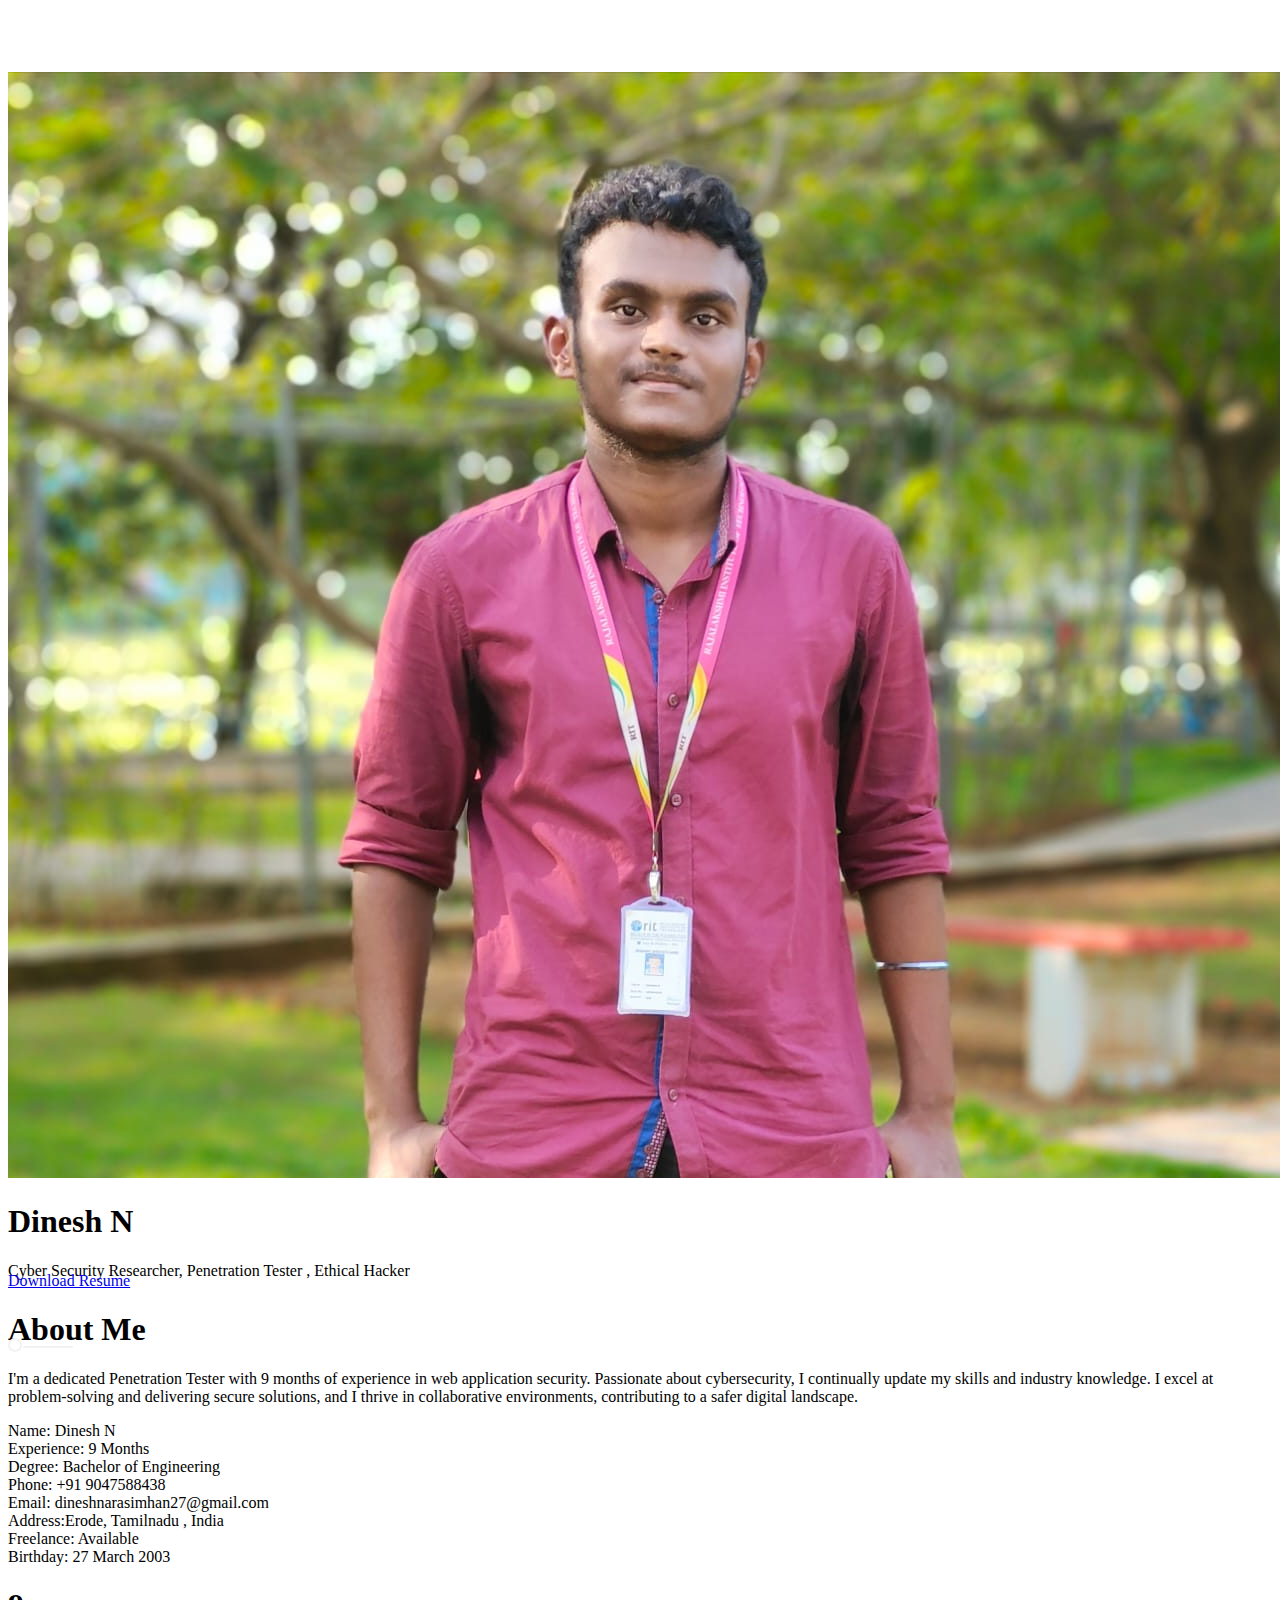
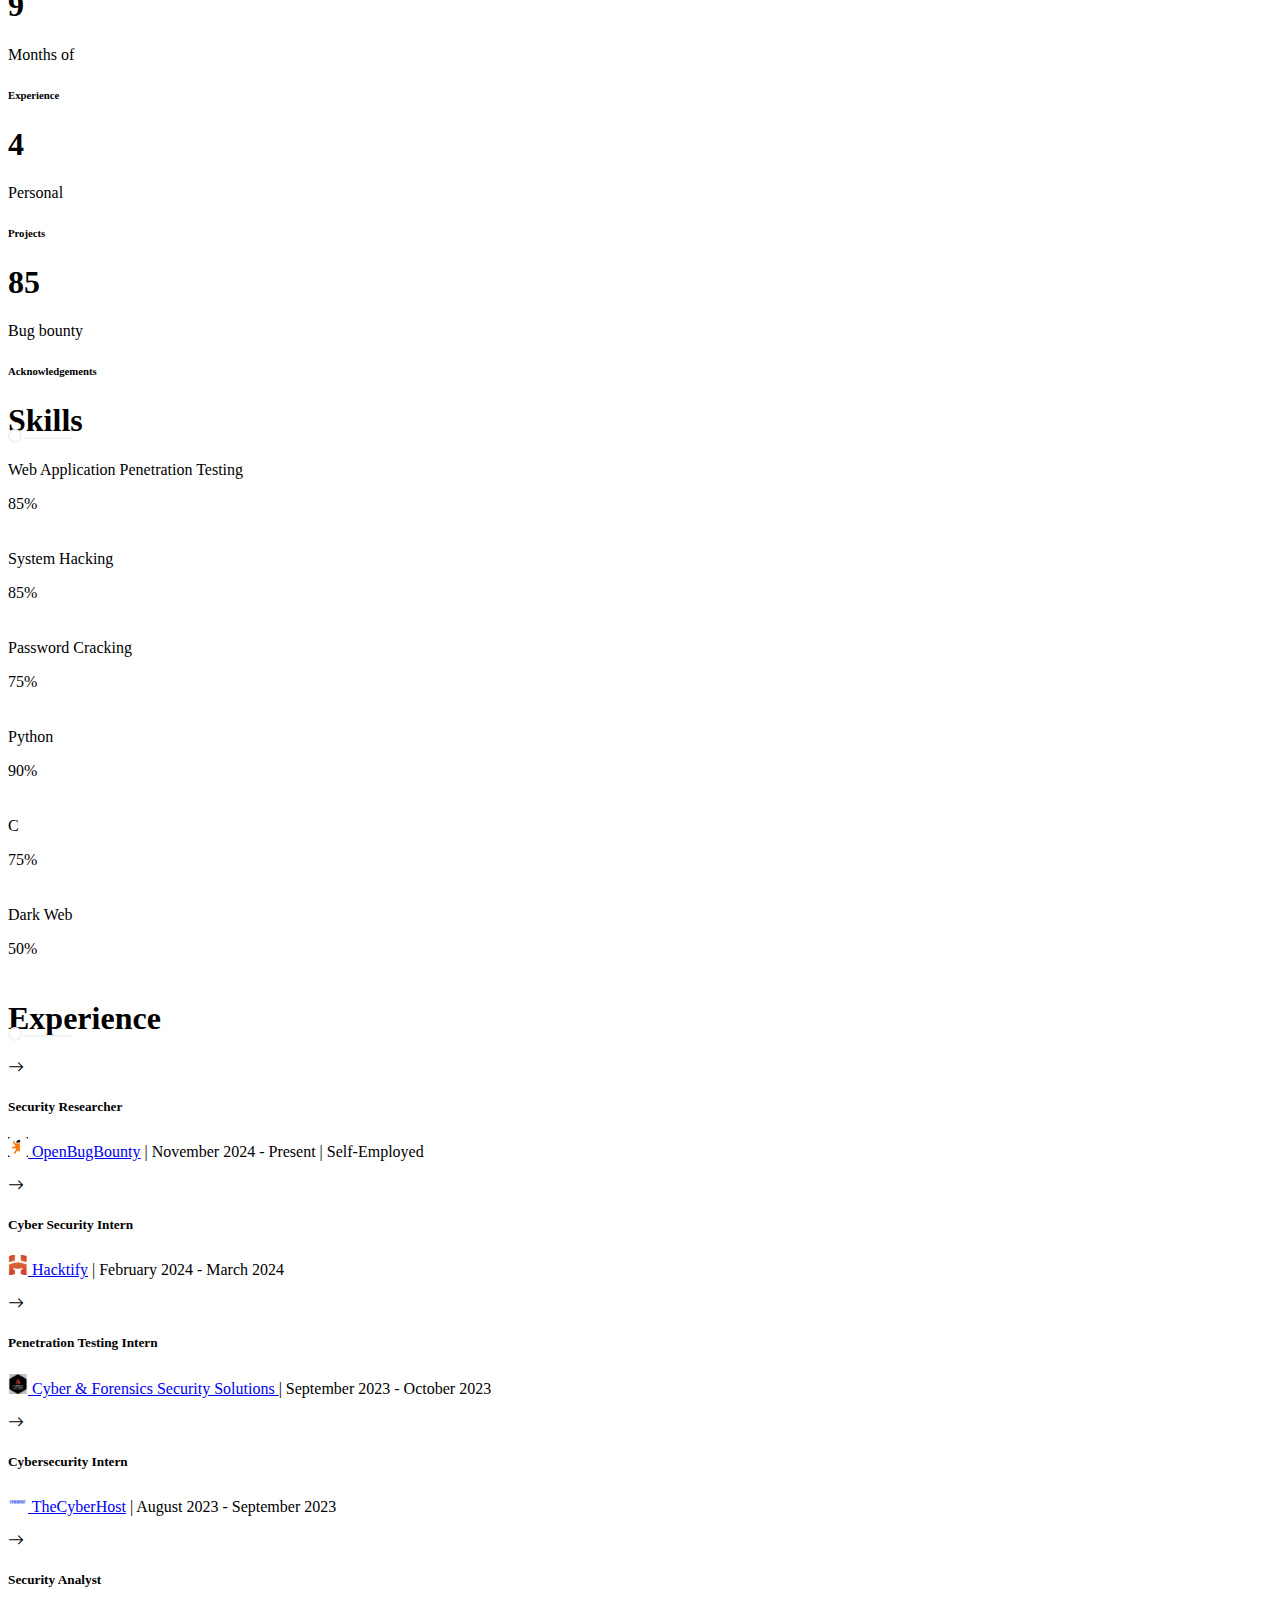
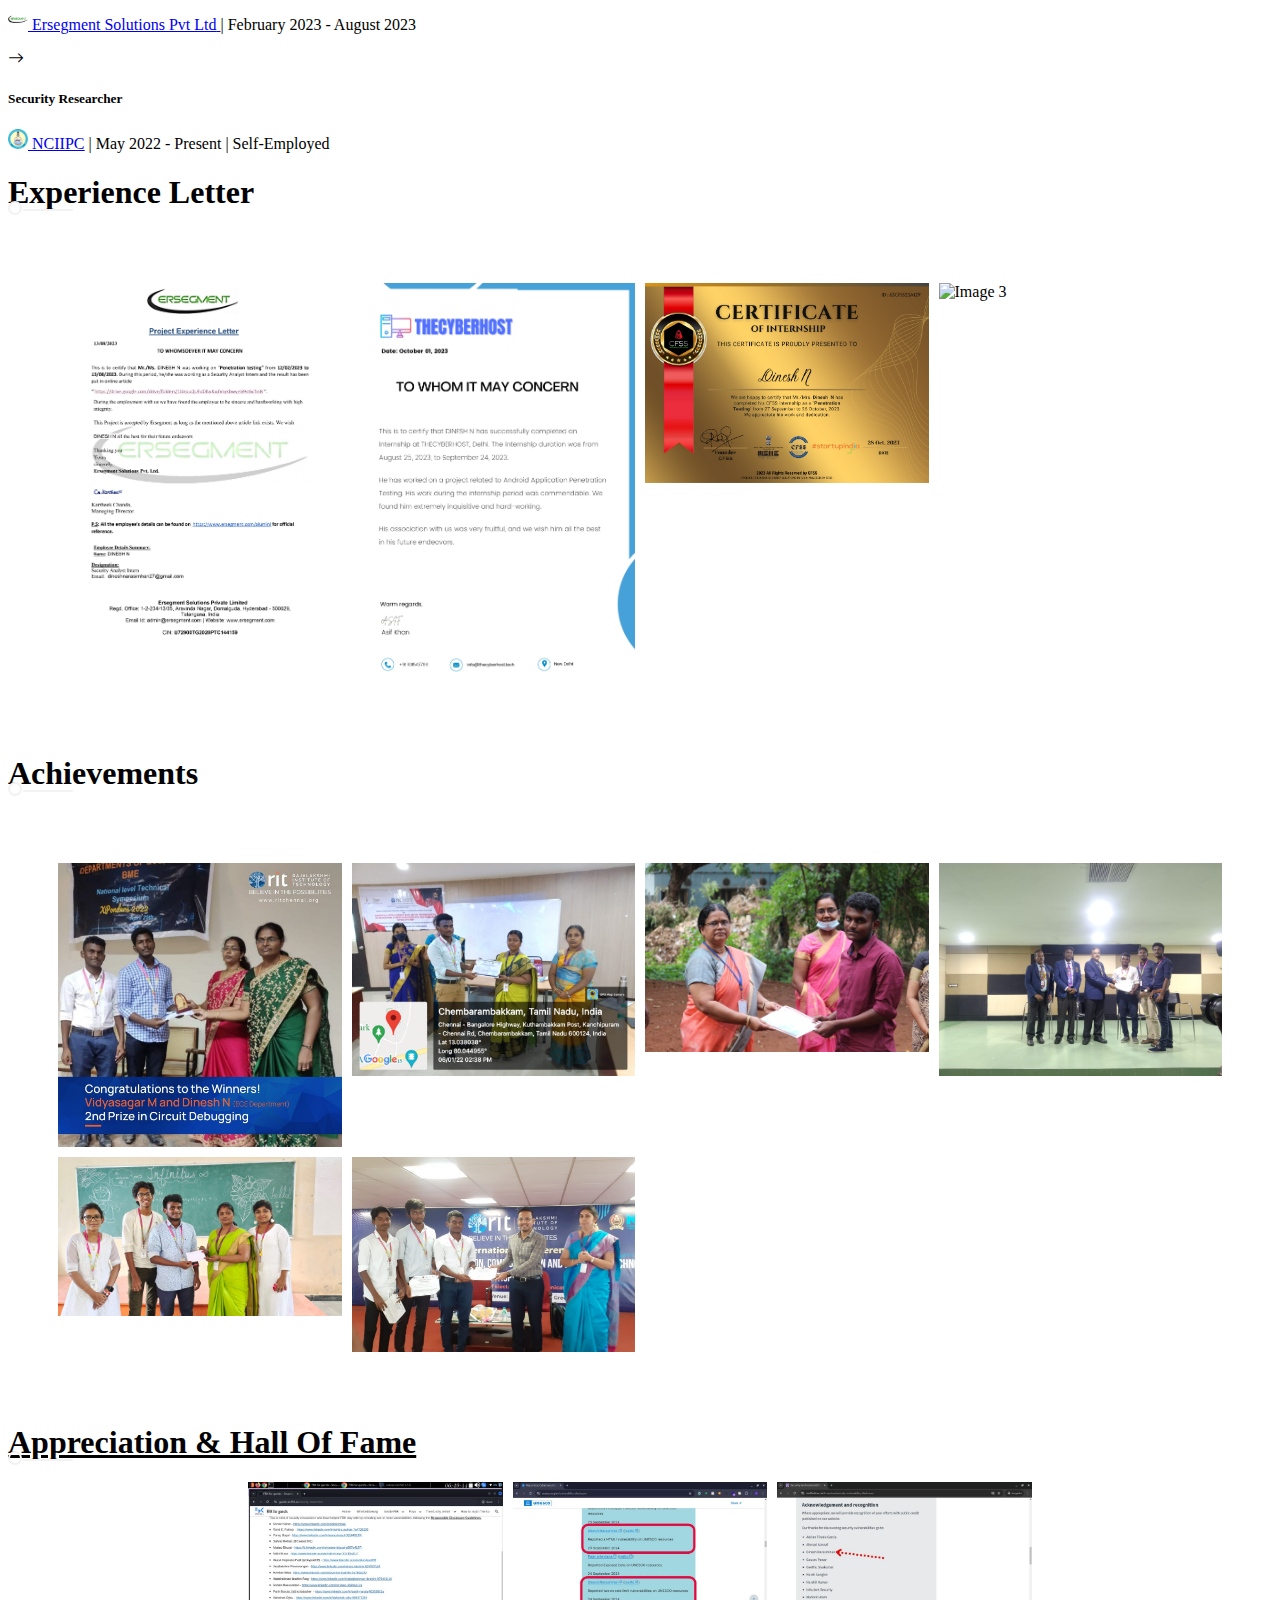
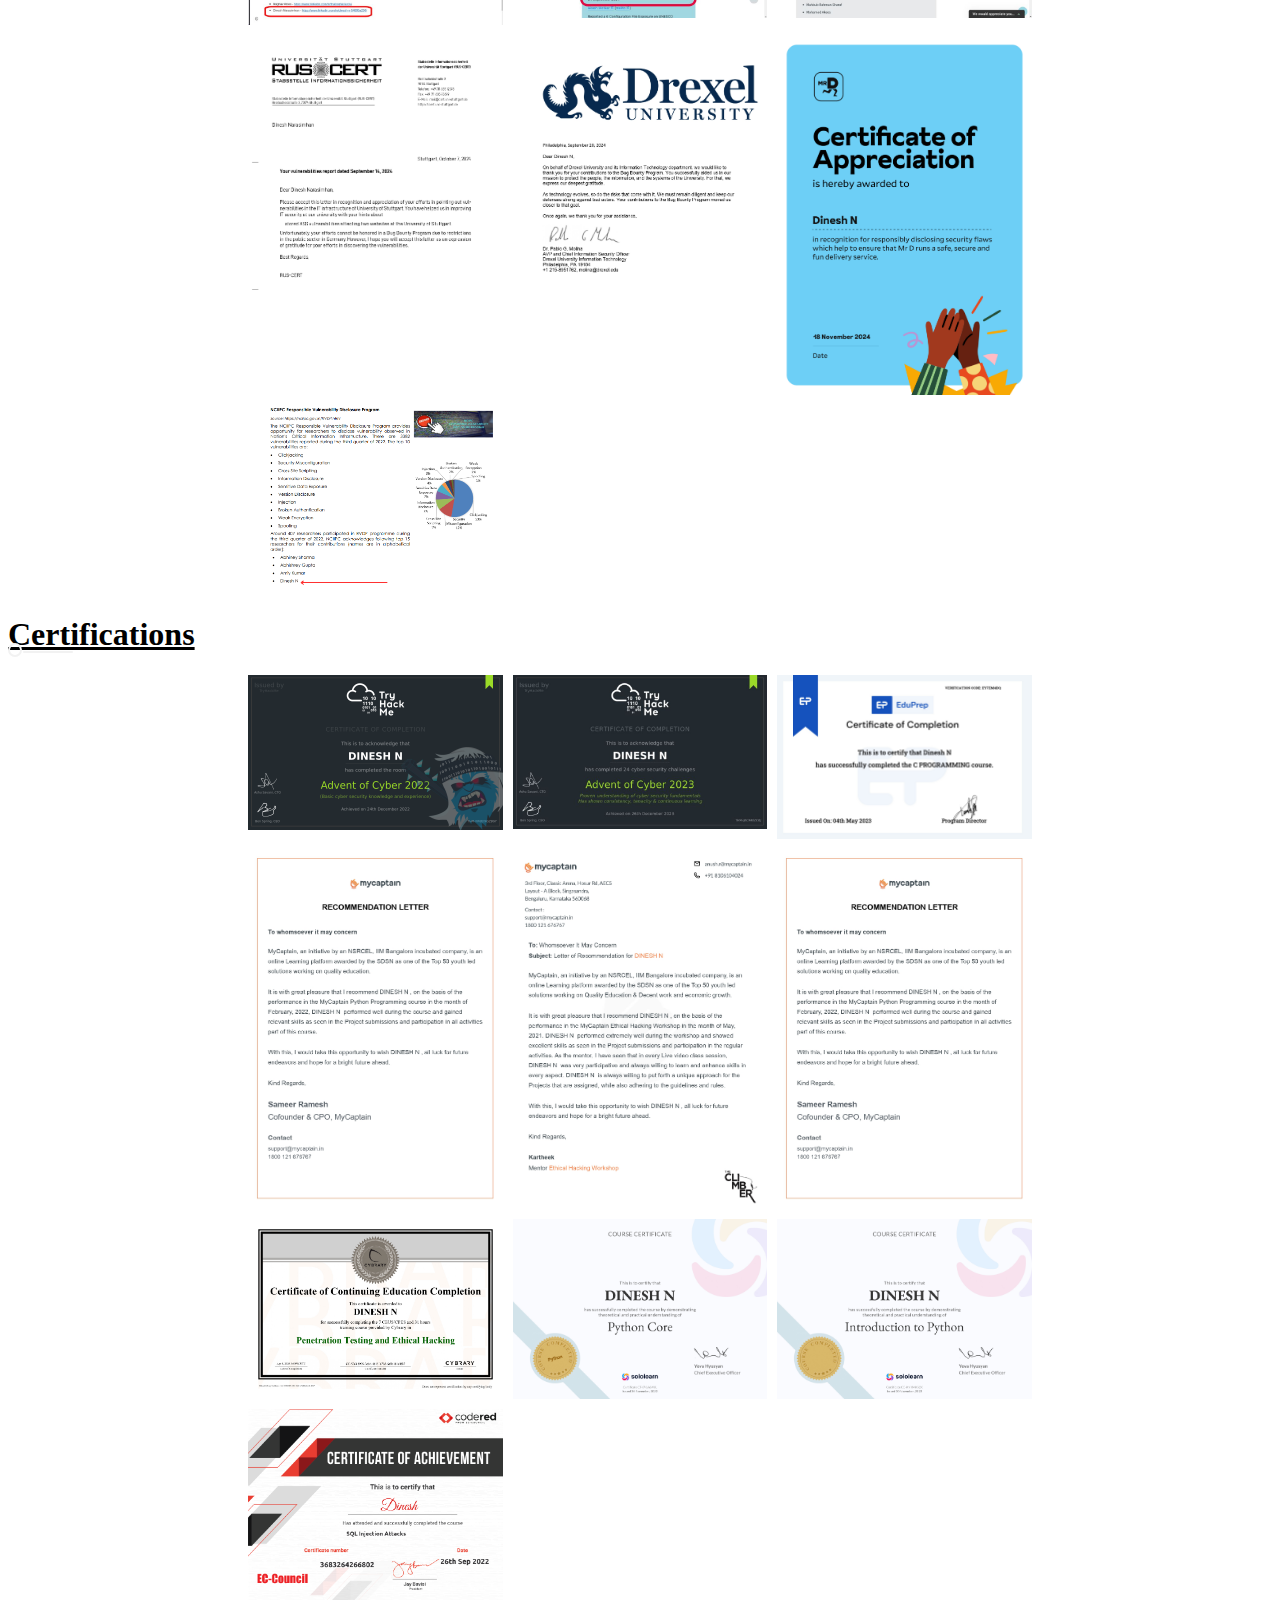
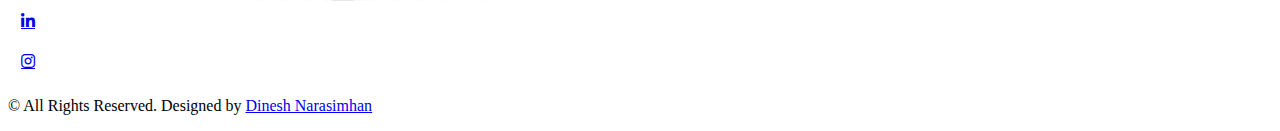
==== index.html @ 2dec82e8 "Update index.html" ====
<!DOCTYPE html>
<html lang="en">
    <head>
        <met#aeb3b8et="utf-8">
        <title>Dinesh_The_Hacker</title>
        <meta content="width=device-width, initial-scale=1.0" name="viewport">

        <!-- Favicon -->
        <link href="img/favicon.ico" rel="icon">

        <!-- Google Web Fonts -->
        <link rel="preconnect" href="https://fonts.googleapis.com">
        <link rel="preconnect" href="https://fonts.gstatic.com" crossorigin>
        <link href="https://fonts.googleapis.com/css2?family=Heebo:wght@300;400;500;600;700&display=swap" rel="stylesheet">

        <!-- Icon Font Stylesheet -->
        <link href="https://cdnjs.cloudflare.com/ajax/libs/font-awesome/5.10.0/css/all.min.css" rel="stylesheet">
        <link href="https://cdn.jsdelivr.net/npm/bootstrap-icons@1.4.1/font/bootstrap-icons.css" rel="stylesheet">

        <!-- Libraries Stylesheet -->
        <link href="lib/owlcarousel/assets/owl.carousel.min.css" rel="stylesheet">
        <link href="lib/lightbox/css/lightbox.min.css" rel="stylesheet">
        <link href="lib/animate/animate.min.css" rel="stylesheet">

        <!-- Customized Bootstrap Stylesheet -->
        <link href="css/bootstrap.min.css" rel="stylesheet">

        <!-- Template Stylesheet -->
        <link href="css/style.css" rel="stylesheet">
    </head>

    <body>
        <!-- Spinner Start -->
        <div id="spinner" class="show bg-white position-fixed translate-middle w-100 vh-100 top-50 start-50 d-flex align-items-center justify-content-center">
            <div class="spinner-border text-primary" style="width: 4rem; height: 4rem;" role="status">
                <span class="sr-only">Loading...</span>
            </div>
        </div>
        <!-- Spinner End -->

        <div class="container">
            <div class="row g-5">
                <div class="col-lg-4 sticky-lg-top vh-100">
                    <div class="d-flex flex-column h-100 text-center overflow-auto shadow">
                        <img class="w-100 img-fluid mb-4" src="img/profile.jpeg" alt="Image">
                        <h1 class="text-primary mt-2">Dinesh N</h1>
                        <div class="mb-4" style="height: 10px;">
                            <h4 class="typed-text-output d-inline-block text-light"></h4>
                            <div class="typed-text d-none">Cyber Security Researcher, Penetration Tester , Ethical Hacker </div>
                        </div>
                
                        <div >
                            <a href="https://drive.google.com/file/d/1vIypg1o50y___i4FUCpdVgWa7_Zk64t0/view?usp=sharing" >Download Resume</a>   
                        </div>
                    </div>
                </div>
                <div class="col-lg-8">
                    <!-- About Start -->
                    <section class="py-5 border-bottom wow fadeInUp" data-wow-delay="0.1s">
                        <h1 class="title pb-3 mb-5">About Me</h1>
                        <p>     I'm a dedicated Penetration Tester with 9 months of experience in web application security. Passionate about cybersecurity, I continually update my skills and industry knowledge. I excel at problem-solving and delivering secure solutions, and I thrive in collaborative environments, contributing to a safer digital landscape. </p>
                        <div class="row mb-4">
                            <div class="col-sm-6 py-1">
                                <span class="fw-medium text-primary">Name:</span> Dinesh N
                            </div>
                            <div class="col-sm-6 py-1">
                                <span class="fw-medium text-primary">Experience:</span> 9 Months
                            </div>
                            <div class="col-sm-6 py-1">
                                <span class="fw-medium text-primary">Degree:</span> Bachelor of Engineering
                            </div>
                            <div class="col-sm-6 py-1">
                                <span class="fw-medium text-primary">Phone:</span> +91 9047588438
                            </div>
                            <div class="col-sm-6 py-1">
                                <span class="fw-medium text-primary">Email:</span> dineshnarasimhan27@gmail.com
                            </div>
                            
                            <div class="col-sm-6 py-1">
                                <span class="fw-medium text-primary">Address:</span>Erode, Tamilnadu , India
                            </div>
                            <div class="col-sm-6 py-1">
                                <span class="fw-medium text-primary">Freelance:</span> Available
                            </div>

                            <div class="col-sm-6 py-1">
                                <span class="fw-medium text-primary">Birthday:</span> 27 March 2003
                            </div>
                        </div>
                        <div class="row g-4">
                            <div class="col-md-4 col-lg-6 col-xl-4">
                                <div class="d-flex bg-secondary p-4">
                                    <h1 class="flex-shrink-0 display-5 text-primary mb-0" data-toggle="counter-up">9</h1>
                                    <div class="ps-3">
                                        <p class="mb-0">Months of</p>
                                        <h6 class="mb-0">Experience</h6>
                                    </div>
                                </div>
                            </div>
                            <div class="col-md-4 col-lg-6 col-xl-4">
                                <div class="d-flex bg-secondary p-4">
                                    <h1 class="flex-shrink-0 display-5 text-primary mb-0" data-toggle="counter-up">4</h1>
                                    <div class="ps-3">
                                        <p class="mb-0">Personal</p>
                                        <h6 class="mb-0">Projects</h6>
                                    </div>
                                </div>
                            </div>
                            <div class="col-md-4 col-lg-6 col-xl-4">
                                <div class="d-flex bg-secondary p-4">
                                    <h1 class="flex-shrink-0 display-5 text-primary mb-0" data-toggle="counter-up">85</h1>
                                    <div class="ps-3">
                                        <p class="mb-0">Bug bounty</p>
                                        <h6 class="mb-0">Acknowledgements</h6>
                                    </div>
                                </div>
                            </div>
                        </div>
                    </section>
                    <!-- About End -->

                    <!-- Skills Start -->
                    <section class="py-5 border-bottom wow fadeInUp" data-wow-delay="0.1s">
                        <h1 class="title pb-3 mb-5">Skills</h1>
                        <div class="row">
                            <div class="col-sm-6">
                                <div class="skill mb-4">
                                    <div class="d-flex justify-content-between">
                                        <p class="mb-2">Web Application Penetration Testing</p>
                                        <p class="mb-2">85%</p>
                                    </div>
                                    <div class="progress">
                                        <div class="progress-bar bg-primary" role="progressbar" aria-valuenow="85" aria-valuemin="0" aria-valuemax="100"></div>
                                    </div>
                                </div>
                                <div class="skill mb-4">
                                    <div class="d-flex justify-content-between">
                                        <p class="mb-2">System Hacking</p>
                                        <p class="mb-2">85%</p>
                                    </div>
                                    <div class="progress">
                                        <div class="progress-bar bg-warning" role="progressbar" aria-valuenow="85" aria-valuemin="0" aria-valuemax="100"></div>
                                    </div>
                                </div>
                                <div class="skill mb-4">
                                    <div class="d-flex justify-content-between">
                                        <p class="mb-2">Password Cracking</p>
                                        <p class="mb-2">75%</p>
                                    </div>
                                    <div class="progress">
                                        <div class="progress-bar bg-danger" role="progressbar" aria-valuenow="75" aria-valuemin="0" aria-valuemax="100"></div>
                                    </div>
                                </div>
                            </div>
                            <div class="col-sm-6">
                                <div class="skill mb-4">
                                    <div class="d-flex justify-content-between">
                                        <p class="mb-2">Python</p>
                                        <p class="mb-2">90%</p>
                                    </div>
                                    <div class="progress">
                                        <div class="progress-bar bg-danger" role="progressbar" aria-valuenow="90" aria-valuemin="0" aria-valuemax="100"></div>
                                    </div>
                                </div>
                                <div class="skill mb-4">
                                    <div class="d-flex justify-content-between">
                                        <p class="mb-2">C</p>
                                        <p class="mb-2">75%</p>
                                    </div>
                                    <div class="progress">
                                        <div class="progress-bar bg-success" role="progressbar" aria-valuenow="75" aria-valuemin="0" aria-valuemax="100"></div>
                                    </div>
                                </div>
                                <div class="skill mb-4">
                                    <div class="d-flex justify-content-between">
                                        <p class="mb-2">Dark Web</p>
                                        <p class="mb-2">50%</p>
                                    </div>
                                    <div class="progress">
                                        <div class="progress-bar bg-info" role="progressbar" aria-valuenow="50" aria-valuemin="0" aria-valuemax="100"></div>
                                    </div>
                                </div>
                            </div>
                        </div>
                    </section>
                    <!-- Skills End -->

                    <!-- Expericence Start -->
                                        <section class="py-5 wow fadeInUp" data-wow-delay="0.1s">
                        <h1 class="title pb-3 mb-5">Experience</h1>
                        <div class="border-start border-2 border-light pt-2 ps-5">
                            <div class="position-relative mb-4">
                                <span class="bi bi-arrow-right fs-4 text-light position-absolute" style="top: -5px; left: -50px;"></span>
                                <h5 class="mb-1">Security Researcher</h5>
                                <p class="mb-2"><img src="img/openbugbounty.png" width="20" height="20"></img><a href="https://openbugbounty.org/"><ins>  OpenBugBounty</ins></a> | November 2024 - Present | Self-Employed </p>
                               
                            </div>
                           
                            <div class="position-relative mb-4">
                                <span class="bi bi-arrow-right fs-4 text-light position-absolute" style="top: -5px; left: -50px;"></span>
                                <h5 class="mb-1">Cyber Security Intern</h5>
                                <p class="mb-2"><img src="img/hacktify.jpeg" width="20" height="20"></img><a href="https://hacktify.in/"><ins>  Hacktify</ins></a> | February 2024 - March 2024 </p>
                            </div>
                            <div class="position-relative mb-4">
                                <span class="bi bi-arrow-right fs-4 text-light position-absolute" style="top: -5px; left: -50px;"></span>
                                <h5 class="mb-1">Penetration Testing Intern</h5>
                                <p class="mb-2"><img src="img/cfss.jpeg" width="20" height="20"></img><a href="https://www.linkedin.com/company/cyber-forensics-security-solutions"><ins>  Cyber & Forensics Security Solutions</ins> </a> | September 2023 - October 2023 </p>
                            </div>
                            <div class="position-relative mb-4">
                                <span class="bi bi-arrow-right fs-4 text-light position-absolute" style="top: -5px; left: -50px;"></span>
                                <h5 class="mb-1">Cybersecurity Intern</h5>
                                <p class="mb-2"><img src="img/cyberhost.jpeg" width="20" height="20"></img><a href="https://www.the-cyberhost.com"><ins>  TheCyberHost</ins></a> | August 2023 - September 2023 </p>
                                
                            </div>
                            <div class="position-relative mb-4">
                                <span class="bi bi-arrow-right fs-4 text-light position-absolute" style="top: -5px; left: -50px;"></span>
                                <h5 class="mb-1">Security Analyst</h5>
                                <p class="mb-2"><img src="img/erseg.png" width="20" height="20"></img><a href="https://ersegment.com"><ins>  Ersegment Solutions Pvt Ltd</ins> </a> | February 2023 - August 2023 </p>
                               
                            </div>
                             <div class="position-relative mb-4">
                                <span class="bi bi-arrow-right fs-4 text-light position-absolute" style="top: -5px; left: -50px;"></span>
                                <h5 class="mb-1">Security Researcher</h5>
                                <p class="mb-2"><img src="img/nciipc.jpeg" width="20" height="20"></img><a href="https://nciipc.gov.in/"><ins>  NCIIPC</ins></a> | May 2022 - Present | Self-Employed </p>
                               
                            </div>
                        </div>
                    </section>

                    
                </div>
            </div>
        </div>


        <section class="wow fadeIn" data-wow-delay="0.1s">
            <div class="bg-secondary text-light text-center p-5">
                <h1 class="title pb-3 mb-5">Experience Letter</h1>
                <div >
                    <div class="image-grid">
                        <img src="img/ersegment.jpg" alt="Image 2" class="grid-image2">
                        <img src="img/cyberhost.jpg" alt="Image 3" class="grid-image">
                        <img src="img/CFSS.jpg" alt="Image 1" class="grid-image">
                        <img src="img/Hacktify.png" alt="Image 3" class="grid-image">
                    </div>
                    <div id="modal" class="modal">
                        <span class="close">&times;</span>
                        <img class="modal-content" id="modalImage">
                    </div>
                </div>
            </div>
        </section>

                    
        <section class="wow fadeIn" data-wow-delay="0.1s">
            <div class="bg-secondary text-light text-center p-5">
                <h1 class="title pb-3 mb-5">Achievements</h1>
                <div >
                    <div class="image-grid">
                        <img src="img/Acheive-1.jpg" alt="Image 1" class="grid-image">
                        <img src="img/Achieve-2.jpeg" alt="Image 2" class="grid-image2">
                        <img src="img/Achieve-3.jpeg" alt="Image 3" class="grid-image">
                        <img src="img/Achieve-5.jpeg" alt="Image 4" class="grid-image">
                        <img src="img/Achieve-6.jpeg" alt="Image 4" class="grid-image">
                        <img src="img/Achieve-7.jpeg" alt="Image 4" class="grid-image">
                    </div>
                    <script src="script.js"></script>


                    <div id="modal" class="modal">
                        <span class="close">&times;</span>
                        <img class="modal-content" id="modalImage">
                    </div>
                </div>
            </div>
        </section>

        <section class="wow fadeIn" data-wow-delay="0.1s">
                        <div class="bg-secondary text-light text-center p-5">

                            <h1 class="title pb-3 mb-5"><ins>Appreciation & Hall Of Fame</ins></h1>
                            <div class="image-grid3">
                                <img  src="img/fbk_HOF.jpeg" class="grid-image3">
                                <img  src="img/unesco_HOF.jpeg" class="grid-image3">
                                <img  src="img/sheff_HOF.jpeg" class="grid-image3">
                                <img src="img/stutt_HOF.jpg" class="grid-image2">
                                <img src="img/drexel_HOF.jpg" class="grid-image2">
                                <img src="img/mrd_HOF.jpg" class="grid-image2">
                                <img src="img/A-1.png" class="grid-image3">


                                                      
                            </div>
                                                <script src="script.js"></script>
                            <div id="modal" class="modal">
                        <span class="close">&times;</span>
                        <img class="modal-content" id="modalImage">
                    </div>


                    </section>

        <section class="wow fadeIn" data-wow-delay="0.1s">
                        <div class="bg-secondary text-light text-center p-5">

                            <h1 class="title pb-3 mb-5"><ins>Certifications</ins></h1>
                            <div class="image-grid3">
                                <img  src="img/Advent of cyber Certificate.png" class="grid-image">
                                <img src="img/advent-2023.jpeg" class="grid-image">
                                <img  src="img/C programming Eduprep.png" class="grid-image">
                                <img src="img/python-1.jpg" class="grid-image">
                                <img src="img/hacking-2.jpg" class="grid-image">
                                <img src="img/python-1.jpg" class="grid-image">
                                <img src="img/cybrary.jpg" class="grid-image">
                                <img src="img/python_solo_1.jpg" class="grid-image">
                                <img src="img/python_solo_2.jpg" class="grid-image">
                                <img  src="img/codered_sql.png" class="grid-image">
   



                                                      
                            </div>
                                                <script src="script.js"></script>
                            <div id="modal" class="modal">
                        <span class="close">&times;</span>
                        <img class="modal-content" id="modalImage">
                    </div>


                    </section>



                    

        <section class="wow fadeIn" data-wow-delay="0.1s">
            <div class="bg-secondary text-light text-center p-5">
                <div class="d-flex justify-content-center mb-4">
                    <a class="btn btn-dark btn-square mx-1" href="https://www.linkedin.com/in/dinesh-n-54895a200/"><i class="fab fa-linkedin-in"></i></a>
                    <a class="btn btn-dark btn-square mx-1" href="https://www.instagram.com/_dazzling_dinesh_/"><i class="fab fa-instagram"></i></a>
                </div>
                <p class="m-0">&copy; All Rights Reserved. Designed by <a href="https://www.linkedin.com/in/dinesh-n-54895a200/">Dinesh Narasimhan</a></p>
            </div>
        </section>




        
        <!-- Back to Top -->
        <a href="#" class="back-to-top"><i class="fa fa-angle-double-up"></i></a>
        
        <!-- JavaScript Libraries -->
        <script src="https://code.jquery.com/jquery-3.4.1.min.js"></script>
        <script src="https://stackpath.bootstrapcdn.com/bootstrap/4.4.1/js/bootstrap.bundle.min.js"></script>
        <script src="lib/wow/wow.min.js"></script>
        <script src="lib/typed/typed.min.js"></script>
        <script src="lib/easing/easing.min.js"></script>
        <script src="lib/waypoints/waypoints.min.js"></script>
        <script src="lib/counterup/counterup.min.js"></script>
        <script src="lib/owlcarousel/owl.carousel.min.js"></script>
        <script src="lib/isotope/isotope.pkgd.min.js"></script>
        <script src="lib/lightbox/js/lightbox.min.js"></script>

        <!-- Contact Javascript File -->
        <script src="mail/jqBootstrapValidation.min.js"></script>
        <script src="mail/contact.js"></script>

        <!-- Template Javascript -->
        <script src="js/main.js"></script>
    </body>
</html>
---- css/style.css ----
:root {
  --primary: #00B87B;
  --secondary: #314355;
  --light: #F2F2F2;
  --dark: #2C3E50;
}

#spinner {
  opacity: 0;
  visibility: hidden;
  transition: opacity .5s ease-out, visibility 0s linear .5s;
  z-index: 99999;
}

#spinner.show {
  transition: opacity .5s ease-out, visibility 0s linear 0s;
  visibility: visible;
  opacity: 1;
}

@media (max-width: 991.98px) {
  .sticky-lg-top.vh-100 {
    height: 100% !important;
  }
}

.fw-semi-bold {
  font-weight: 600;
}

.fw-medium {
  font-weight: 500;
}

.btn-square {
  width: 40px;
  height: 40px;
}

.btn-sm-square {
  width: 30px;
  height: 30px;
}

.btn-lg-square {
  width: 50px;
  height: 50px;
}

.btn-square,
.btn-sm-square,
.btn-lg-square {
  padding: 0;
  display: flex;
  align-items: center;
  justify-content: center;
}

.btn.btn-primary {
  color: #FFFFFF;
}

.typed-cursor {
  font-size: 25px;
  color: var(--light);
}

.back-to-top {
  position: fixed;
  display: none;
  width: 30px;
  height: 30px;
  text-align: center;
  line-height: 1;
  font-size: 30px;
  right: 30px;
  bottom: 30px;
  transition: background 0.5s;
  z-index: 11;
}

.back-to-top i {
  color: var(--primary);
}

.back-to-top i:hover {
  color: var(--dark);
}

.back-to-top {
  -webkit-animation: action 1s infinite alternate;
  animation: action 1s infinite alternate;
}

@-webkit-keyframes action {
  0% {
    transform: translateY(0);
  }

  100% {
    transform: translateY(-15px);
  }
}

@keyframes action {
  0% {
    transform: translateY(0);
  }

  100% {
    transform: translateY(-15px);
  }
}

.title {
  position: relative;
}

.title::before {
  position: absolute;
  content: " ";
  width: 10px;
  height: 10px;
  bottom: -4px;
  left: 0;
  border: 2px solid var(--light);
  border-radius: 10px;
}


.title::after {
  position: absolute;
  content: " ";
  width: 50px;
  height: 2px;
  bottom: 0;
  left: 15px;
  border-radius: 2px;
  background: var(--light);
}

.testimonial-carousel .owl-dots {
  margin-top: 25px;
  text-align: center;
}


.progress {
  height: 5px;
}

.progress .progress-bar {
  width: 0px;
  transition: 2s;
}

.testimonial-carousel .owl-dot {
  display: inline-block;
  margin: 0 5px;
  width: 3px;
  height: 3px;
  background: var(--light);
}
.image-grid {
    display: grid;
    grid-template-columns: repeat(auto-fill, minmax(250px, 1fr));
    gap: 10px;
    padding: 50px;
}
.image-grid2 {
    display: grid;
    grid-template-columns: repeat(auto-fill, minmax(250px, 1fr));
    gap: 10px;
    padding: 100px;
}
.image-grid3 {
    display: grid;
    grid-template-columns: repeat(auto-fill, minmax(250px, 1fr));
    gap: 10px;
    padding: 0 240px;
}

.grid-image {
    width: 100%;
    cursor: pointer;
    transition: transform 0.01s;
}
.grid-image2 {
    width: 100%;
    cursor: pointer;
    transition: transform 0.01s;
}
.grid-image3 {
    width: 100%;
    cursor: pointer;
    transition: transform 0.01s;
}
.grid-image:hover {
    transform: scale(1.5);
}

.grid-image2:hover {
    transform: scale(2);
}

.grid-image3:hover {
    transform: scale(3.5);
}


.modal {
    display: none;
    position: fixed;
    width: 100%;
    background-color: rgba(0, 0, 0, 0.8);
}

.modal.show {
    display: flex;  /* Use flex to center content */
}

.modal-content {
    max-width: 100%;
    max-height: 100%;
    transition: transform 0.01s ease-in-out;
}

.modal-content.zoom {
    transform: scale(1);  /* Zoom effect */
}

.close {
    position: absolute;
    right: 35px;
    color: #fff;
    font-size: 40px;
    font-weight: bold;
    cursor: pointer;
}

.close:hover,
.close:focus {
    color: #bbb;
    text-decoration: none;
}
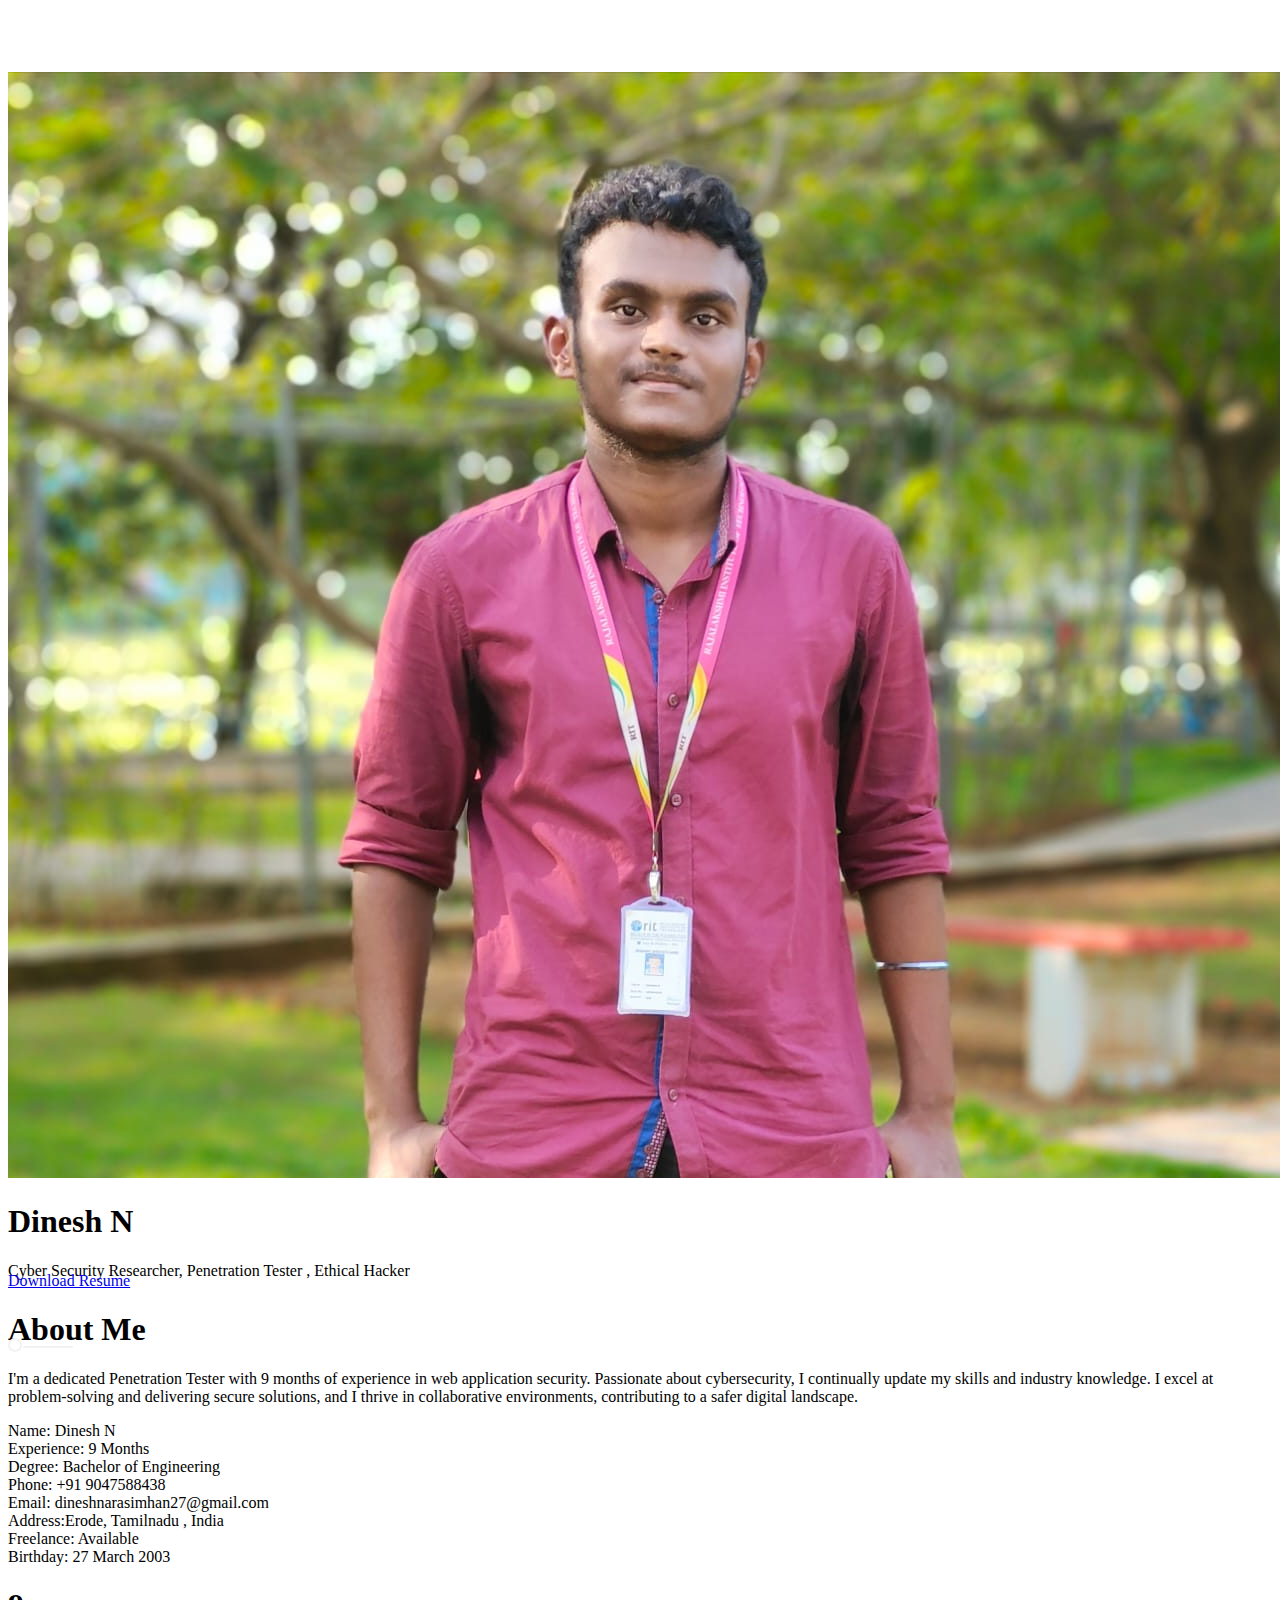
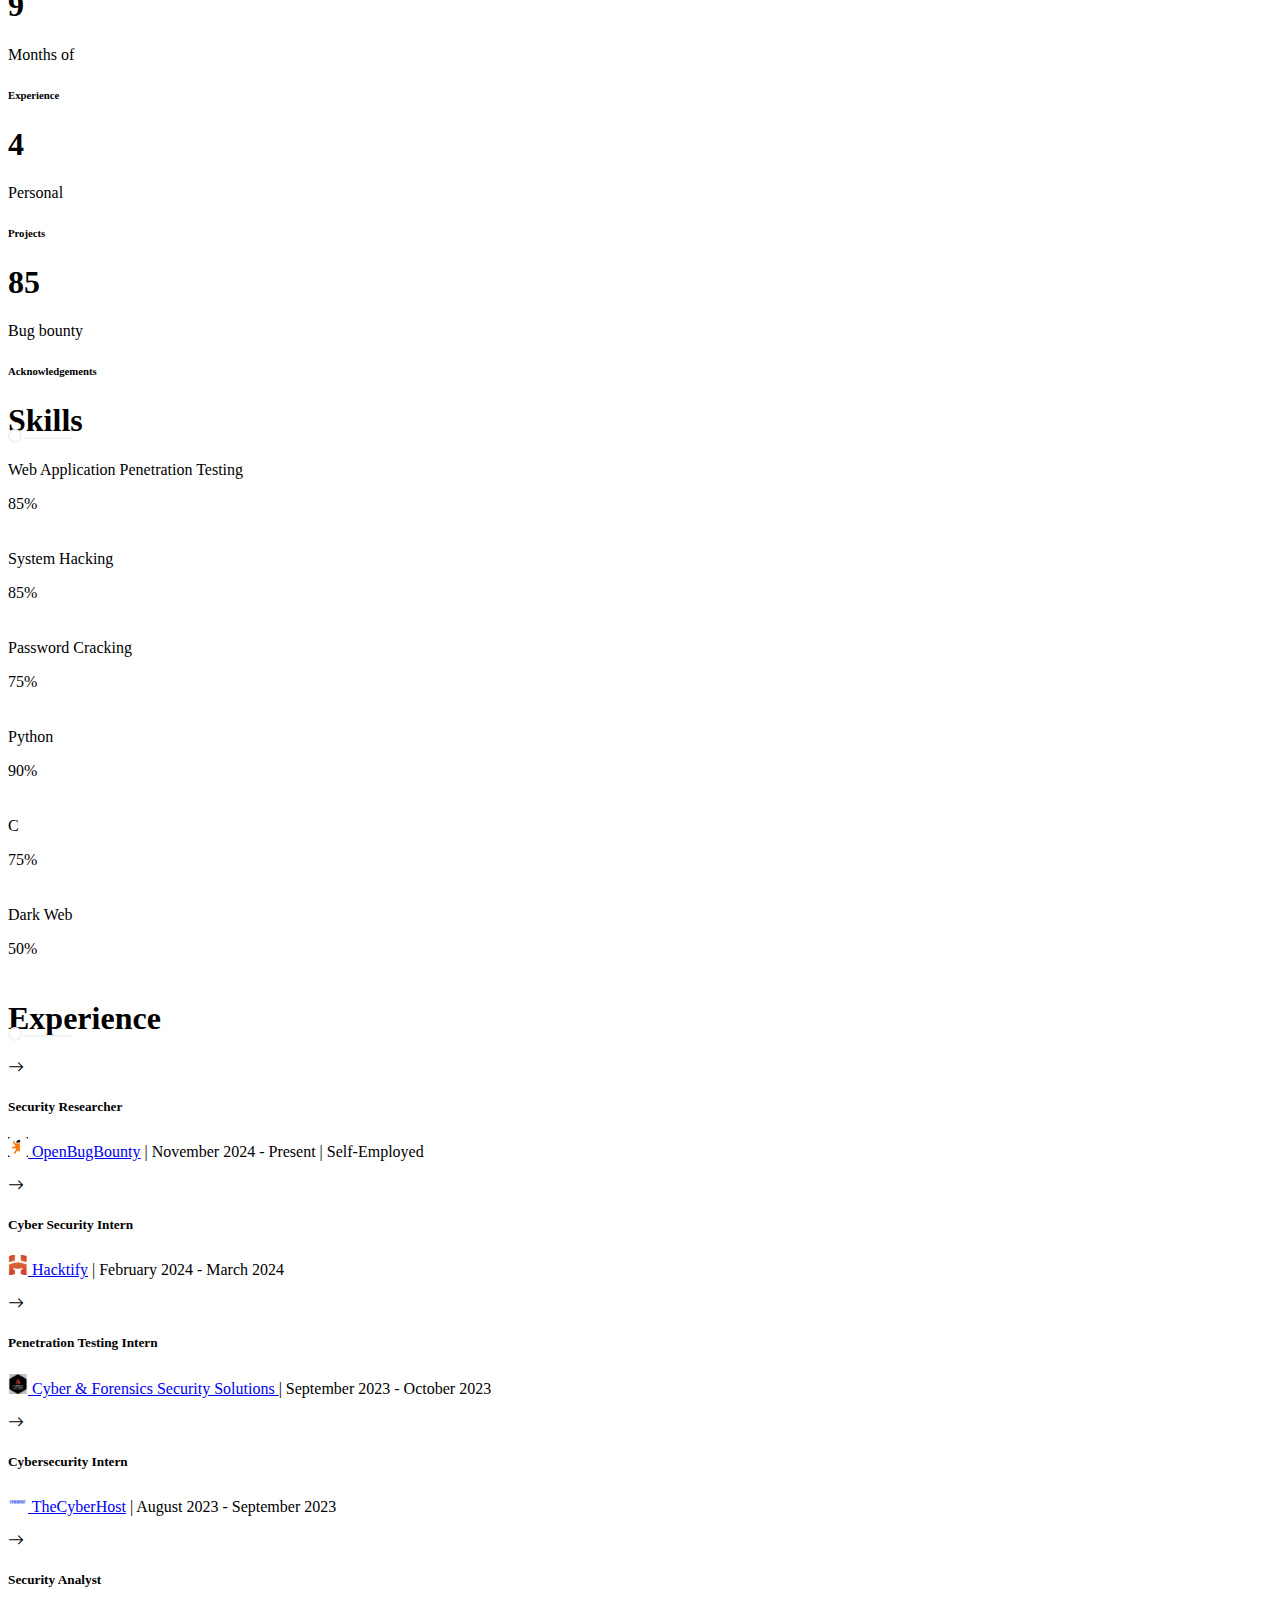
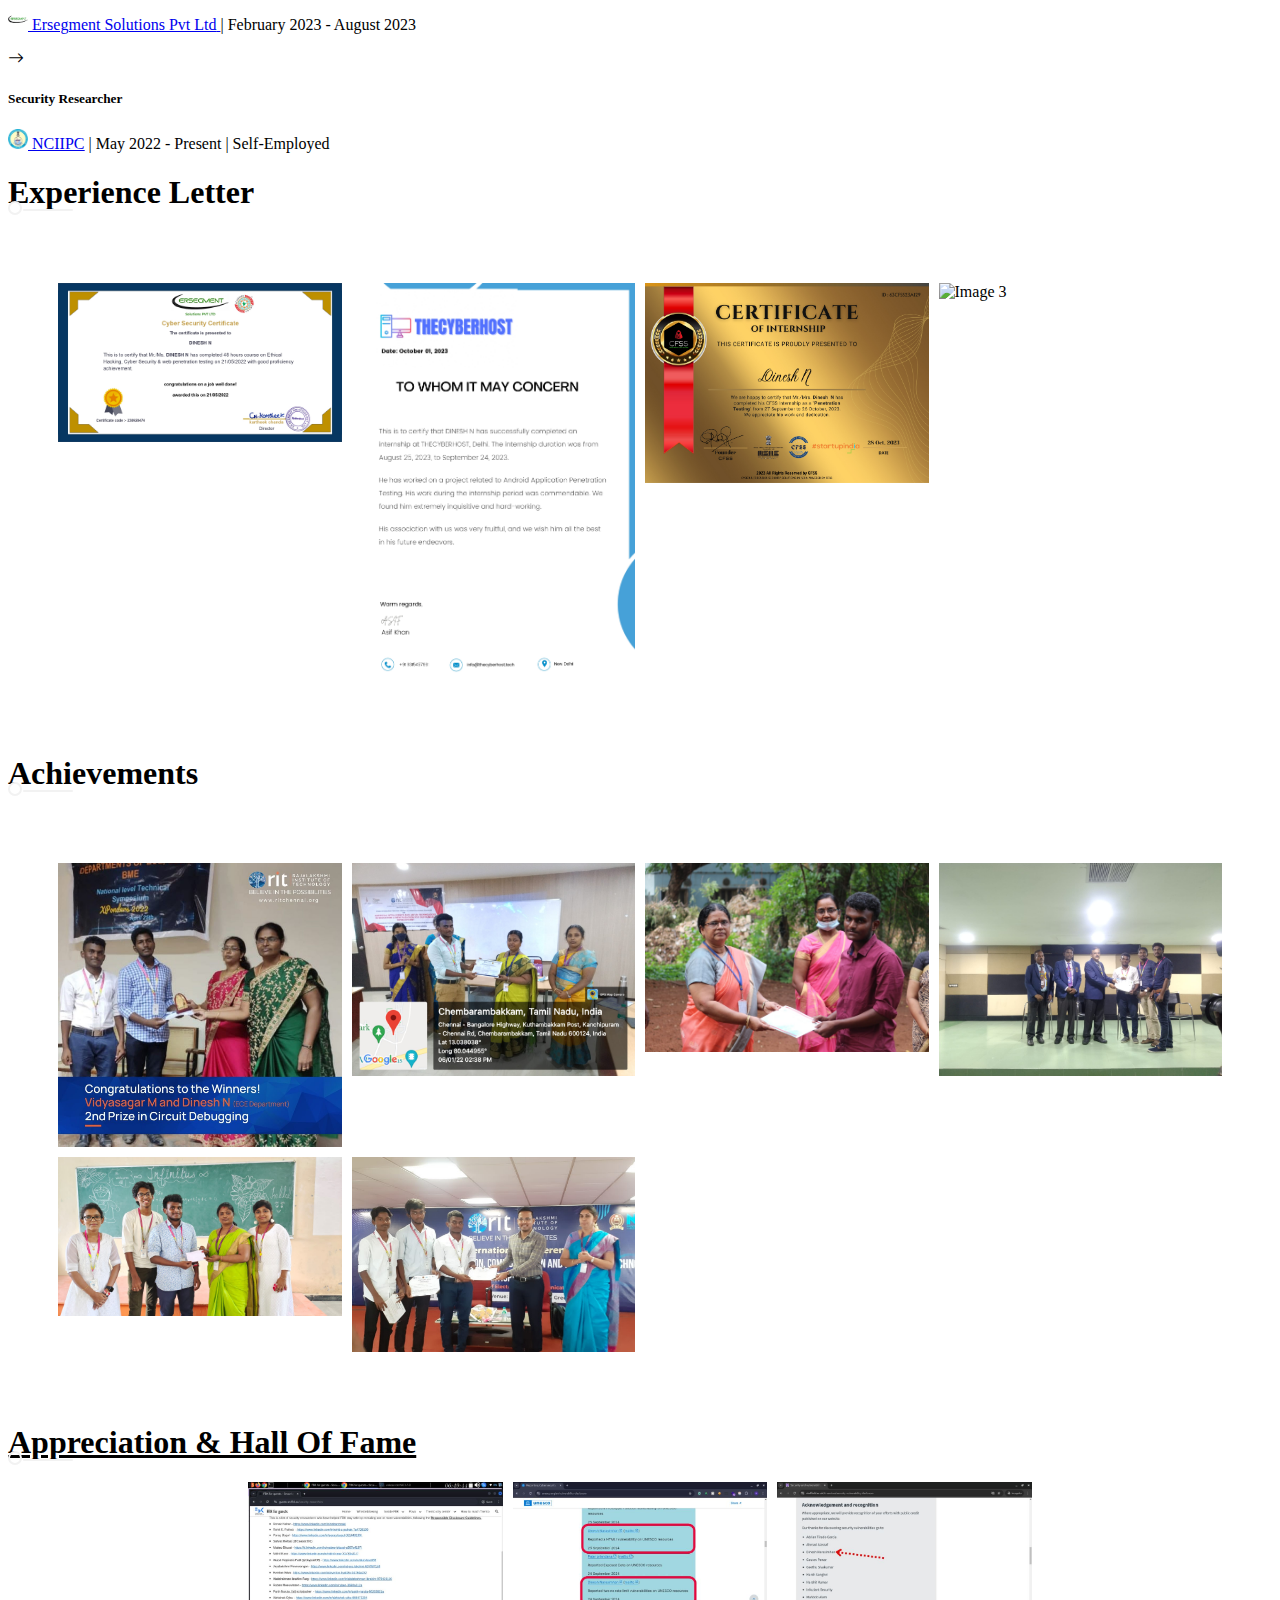
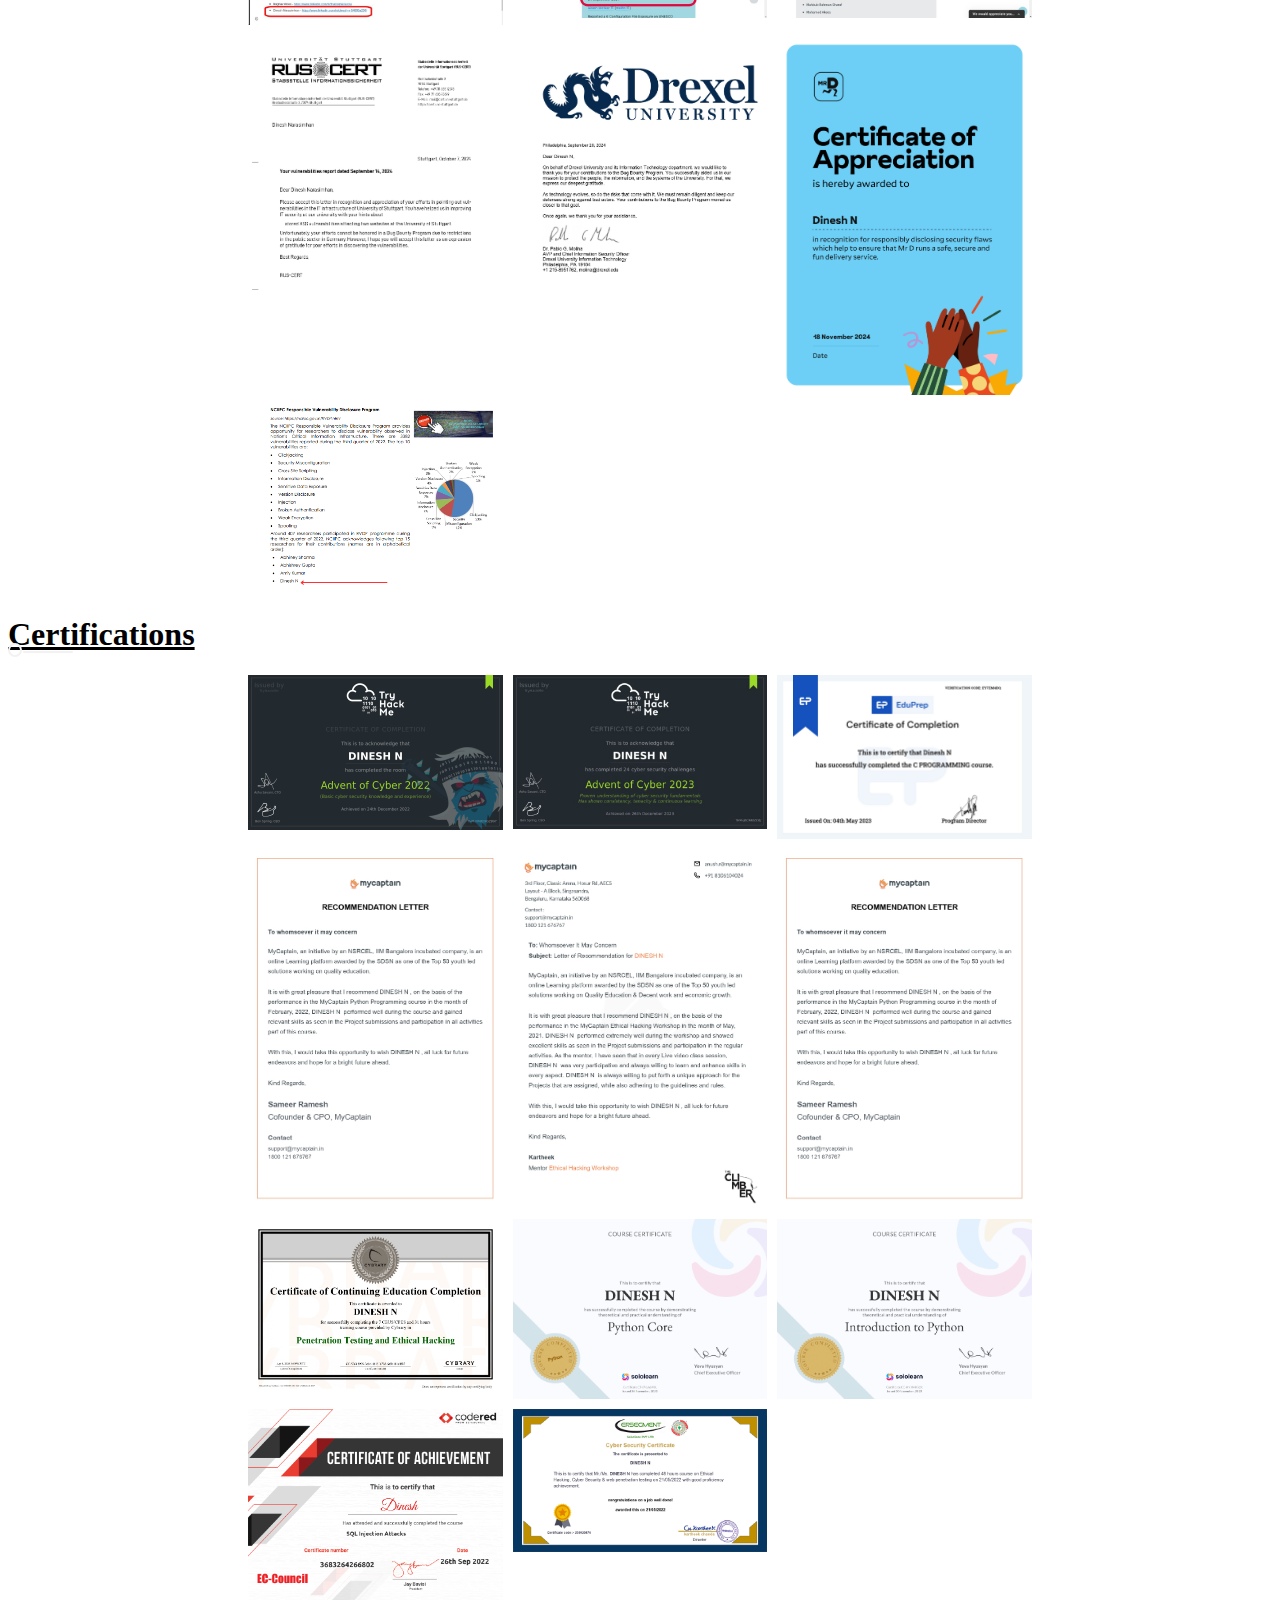
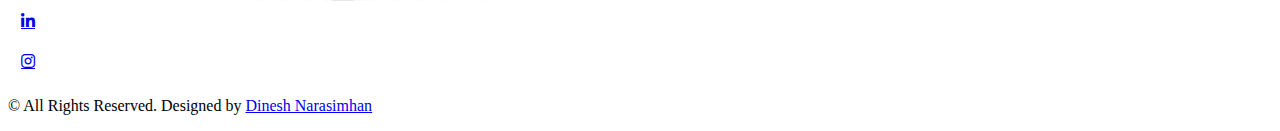
==== commit 30f25872: "Update index.html" ====
--- a/index.html
+++ b/index.html
@@ -315,6 +315,7 @@
                                 <img src="img/python_solo_1.jpg" class="grid-image">
                                 <img src="img/python_solo_2.jpg" class="grid-image">
                                 <img  src="img/codered_sql.png" class="grid-image">
+                                <img  src="img/ersegment.jpg" class="grid-image">
    
 
 
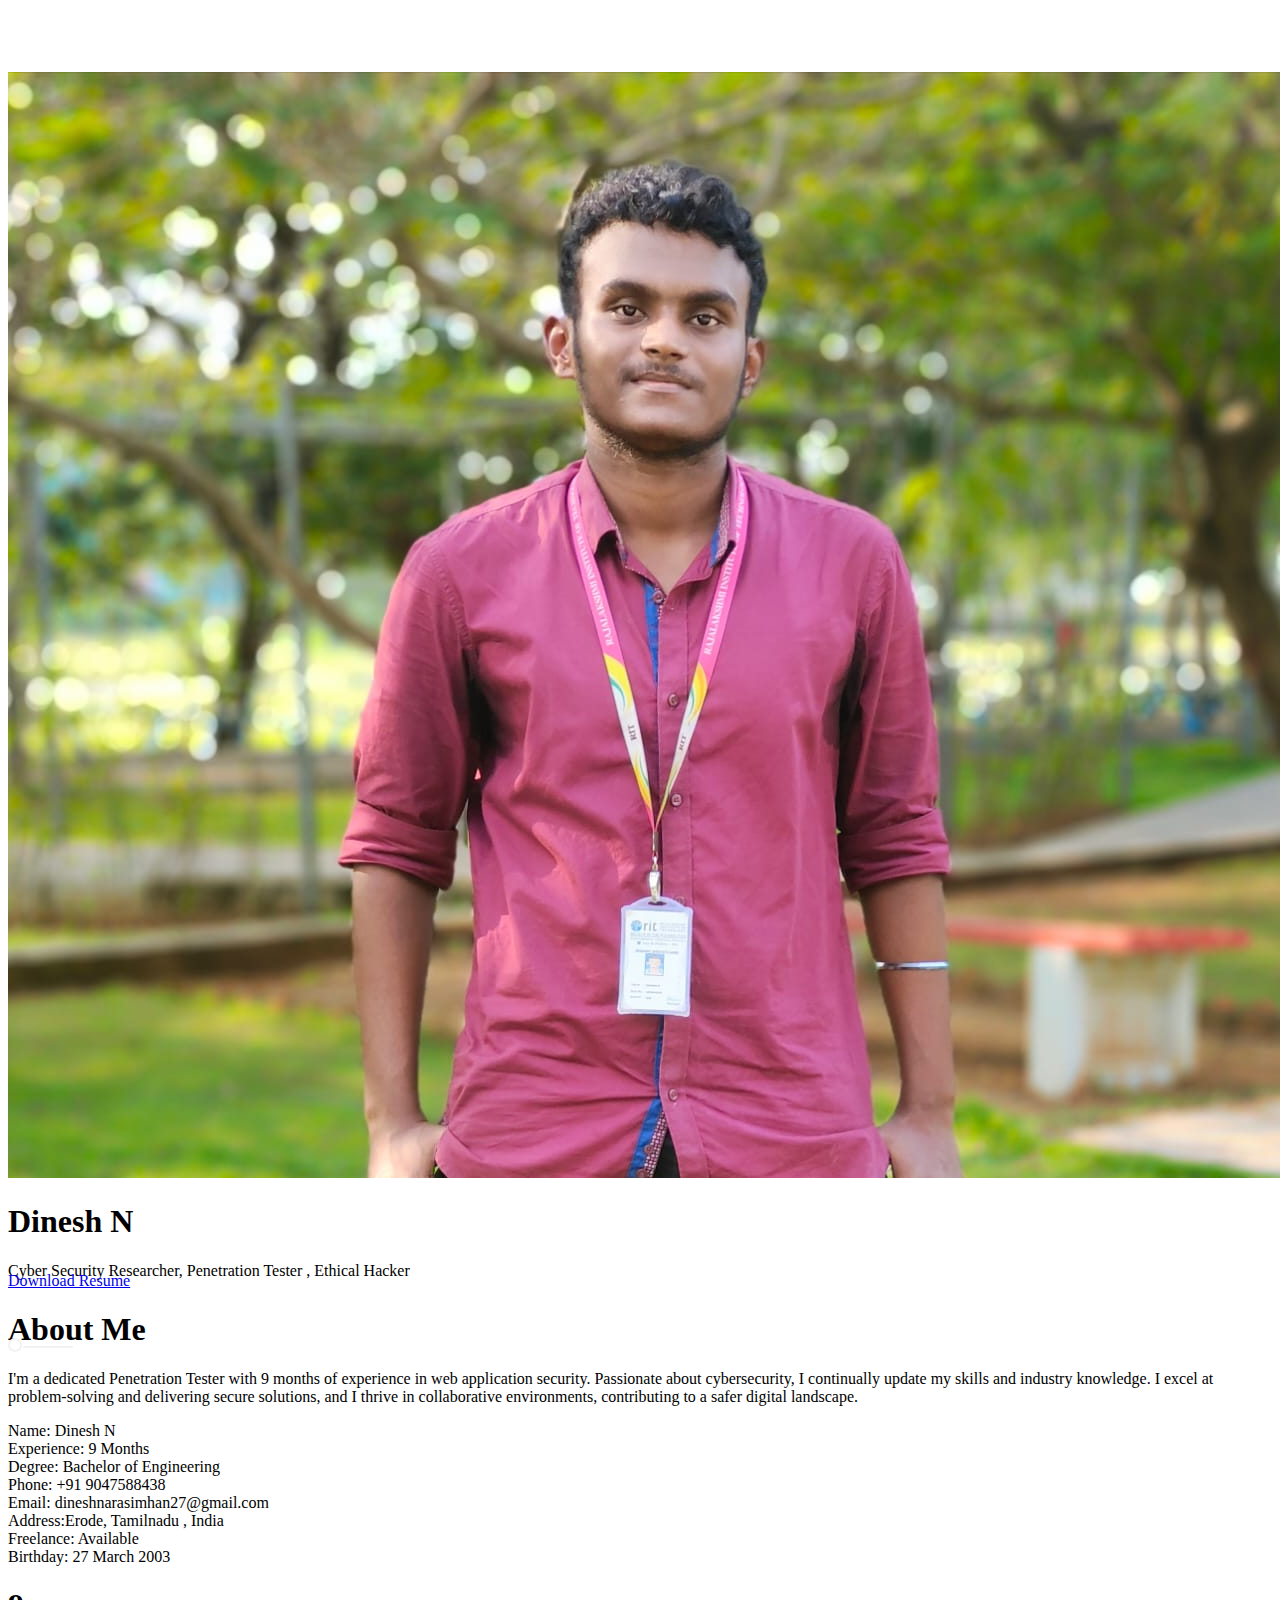
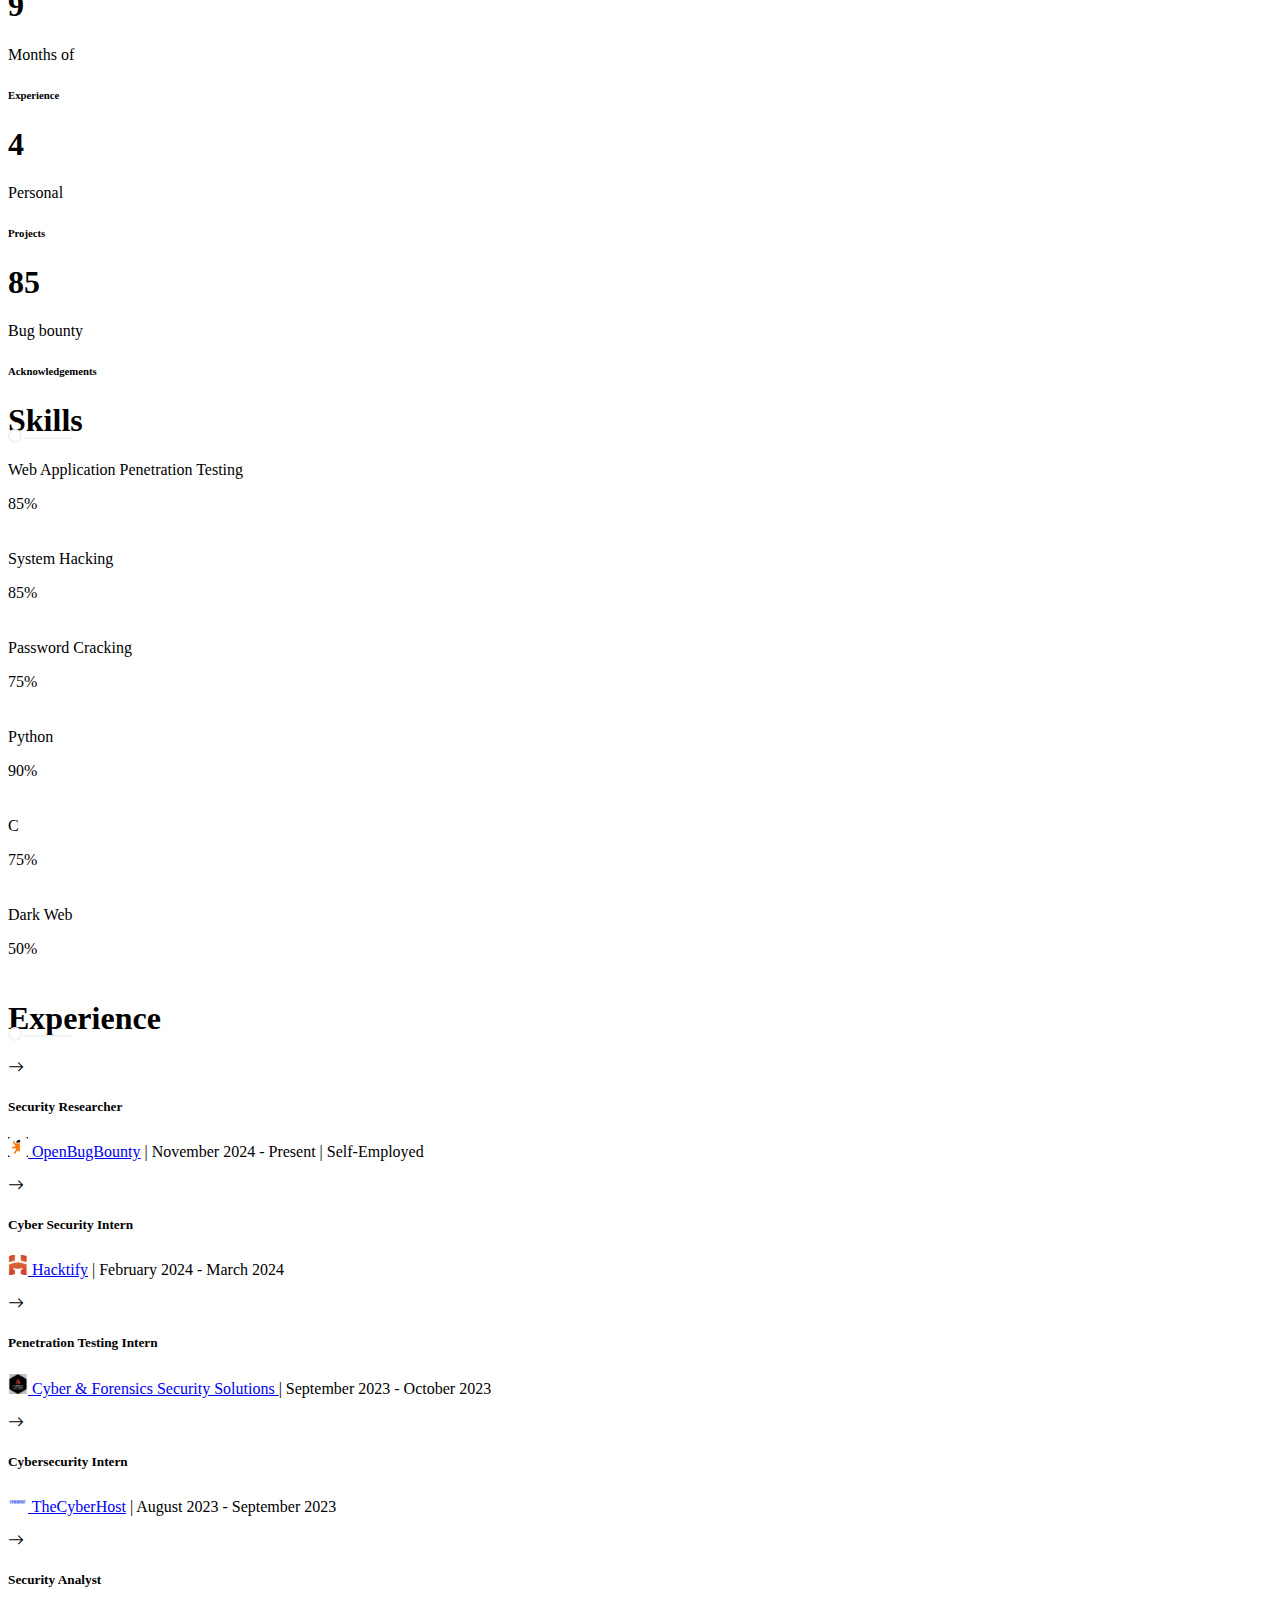
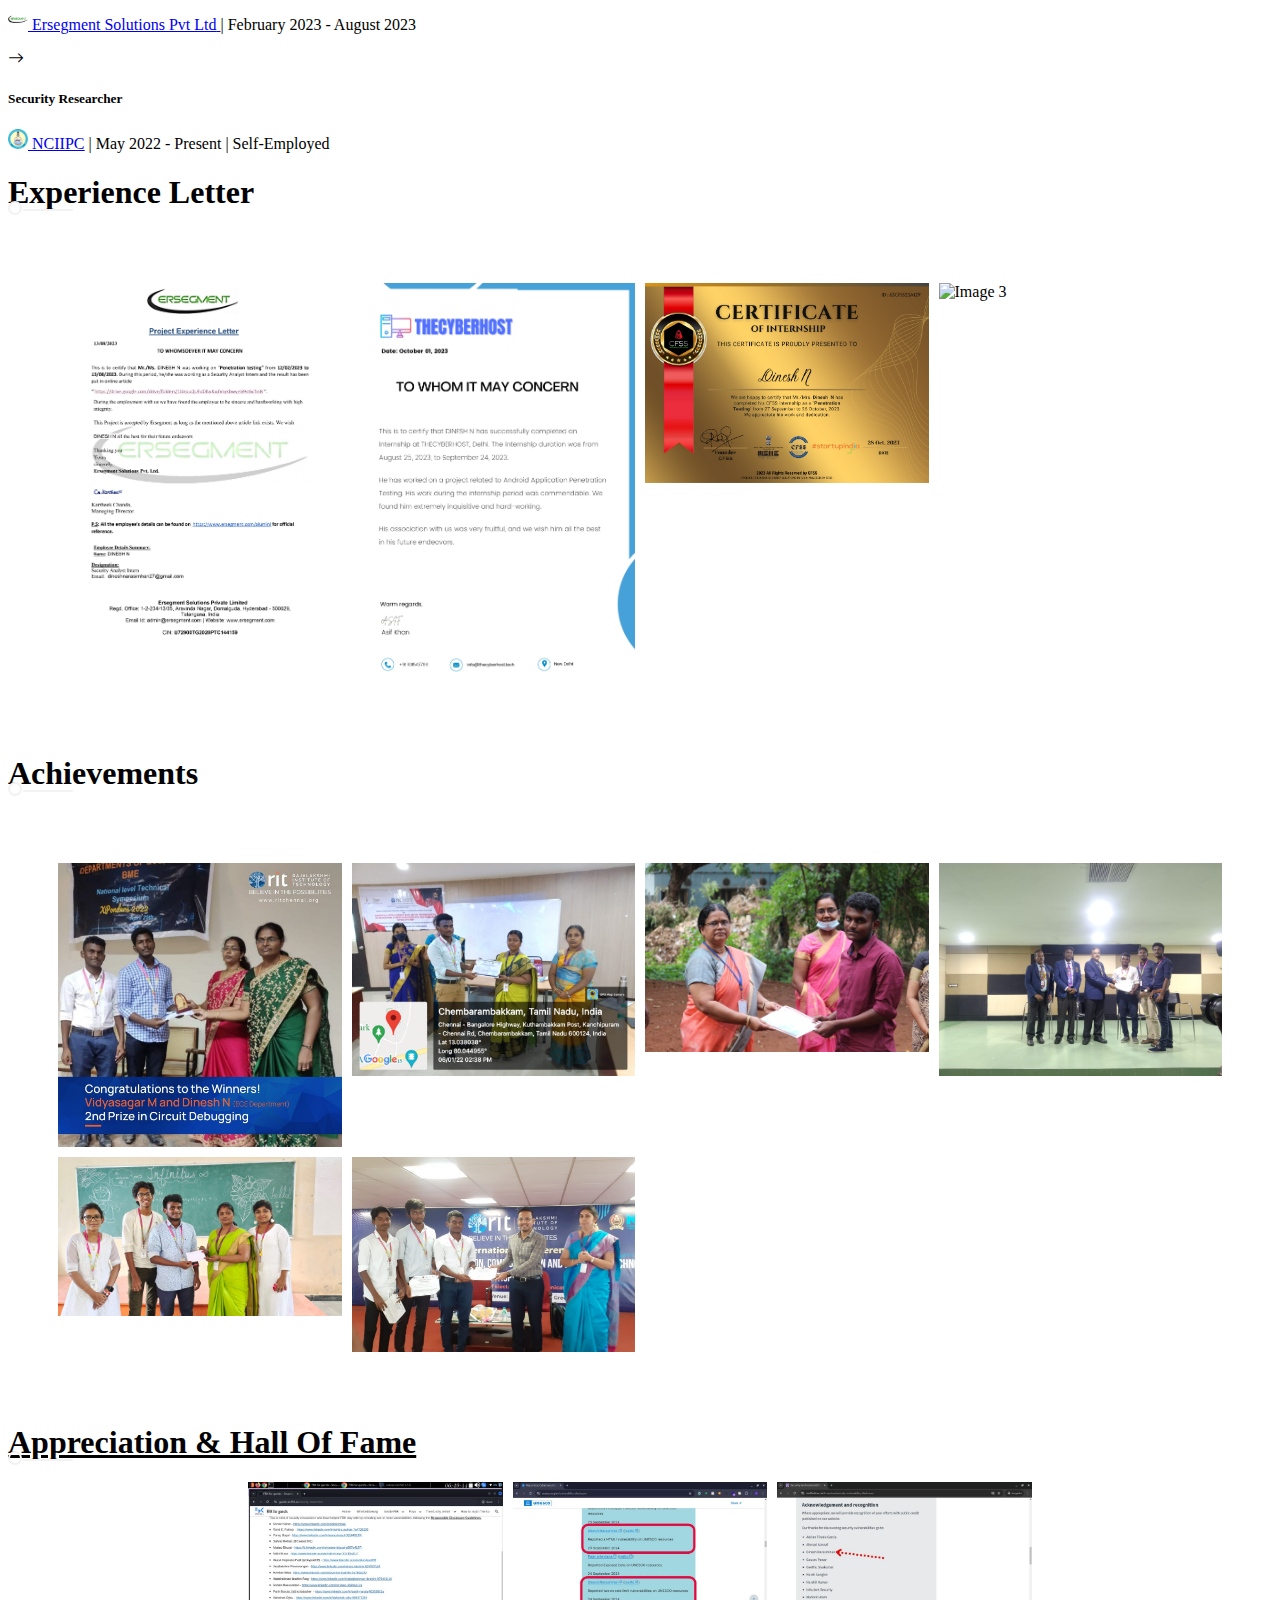
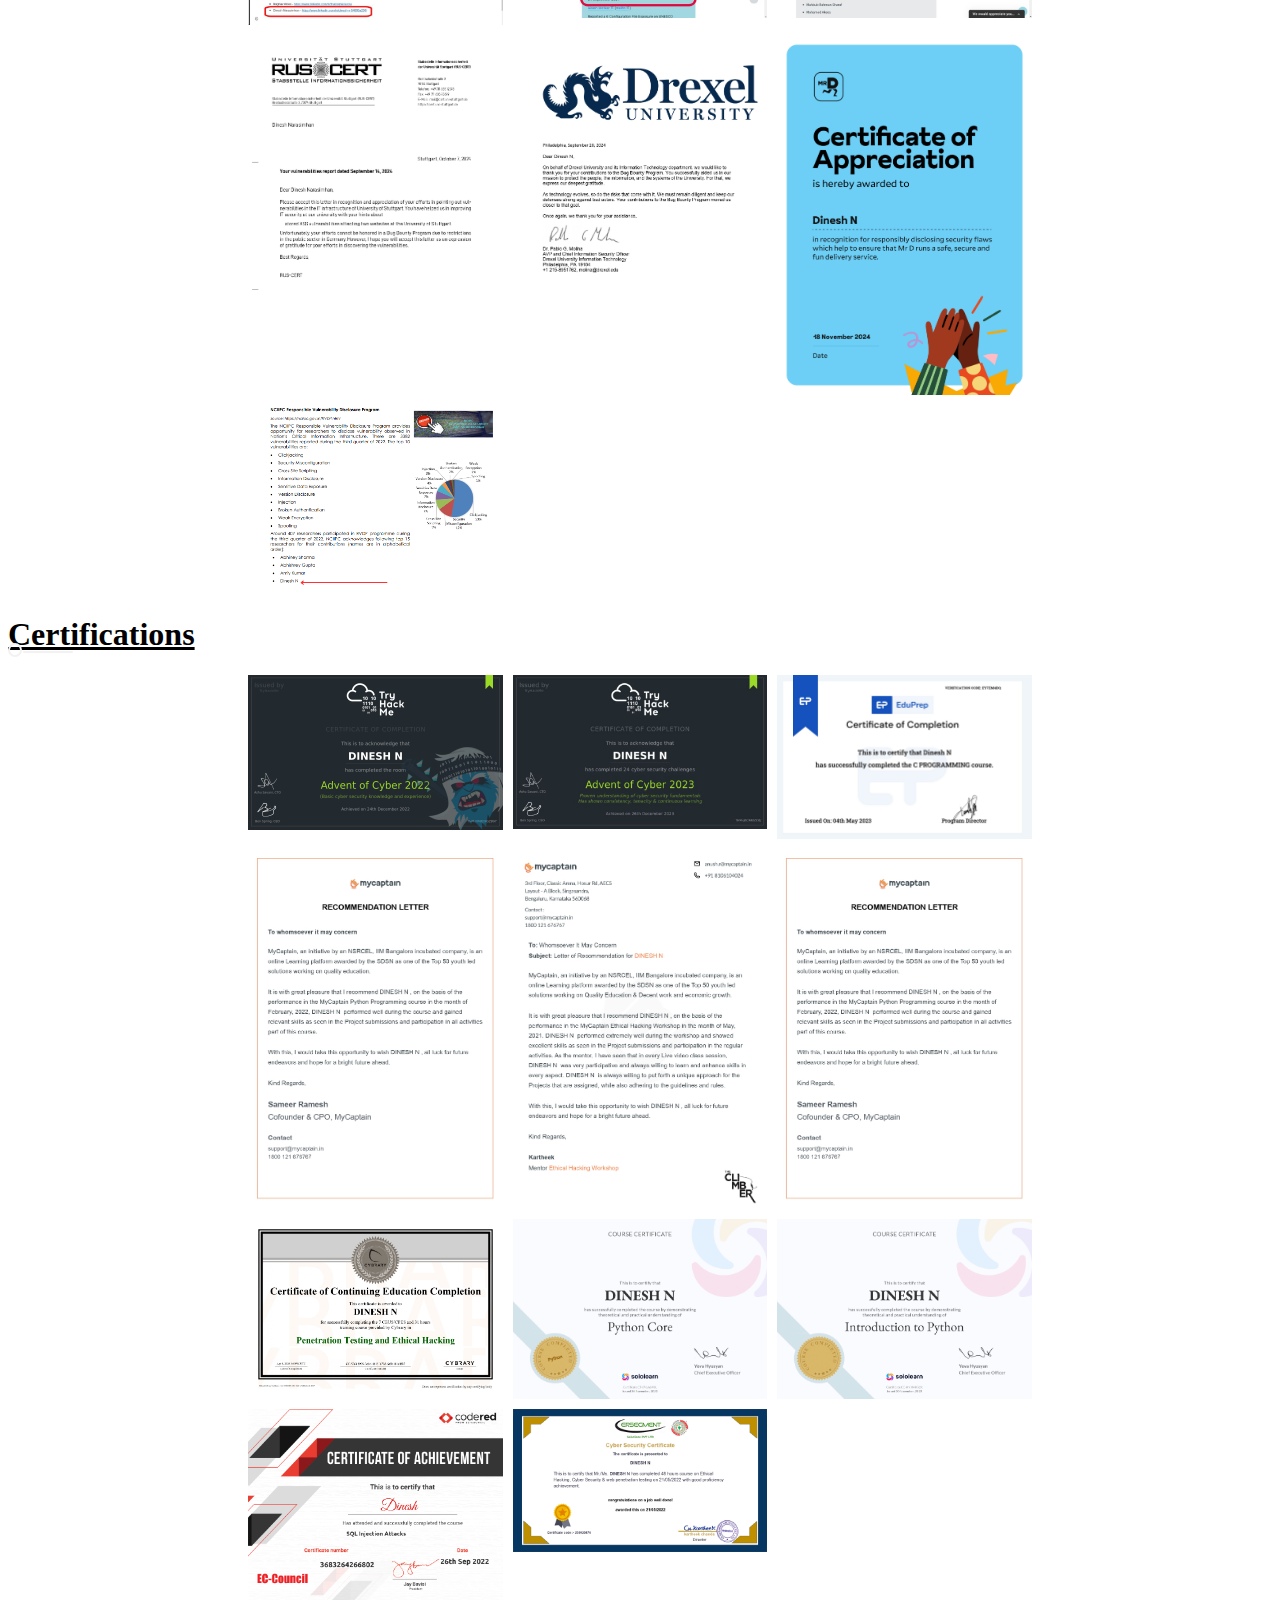
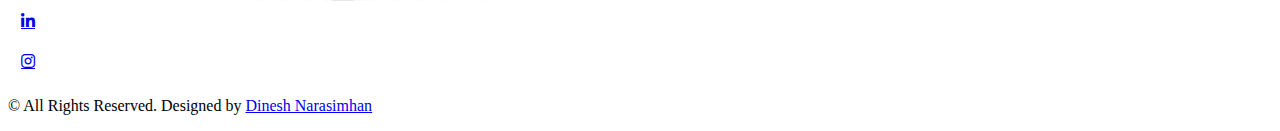
==== commit 4a689f7f: "Update index.html" ====
--- a/index.html
+++ b/index.html
@@ -238,7 +238,7 @@
                 <h1 class="title pb-3 mb-5">Experience Letter</h1>
                 <div >
                     <div class="image-grid">
-                        <img src="img/ersegment.jpg" alt="Image 2" class="grid-image2">
+                        <img src="img/e-2.jpg" alt="Image 2" class="grid-image2">
                         <img src="img/cyberhost.jpg" alt="Image 3" class="grid-image">
                         <img src="img/CFSS.jpg" alt="Image 1" class="grid-image">
                         <img src="img/Hacktify.png" alt="Image 3" class="grid-image">
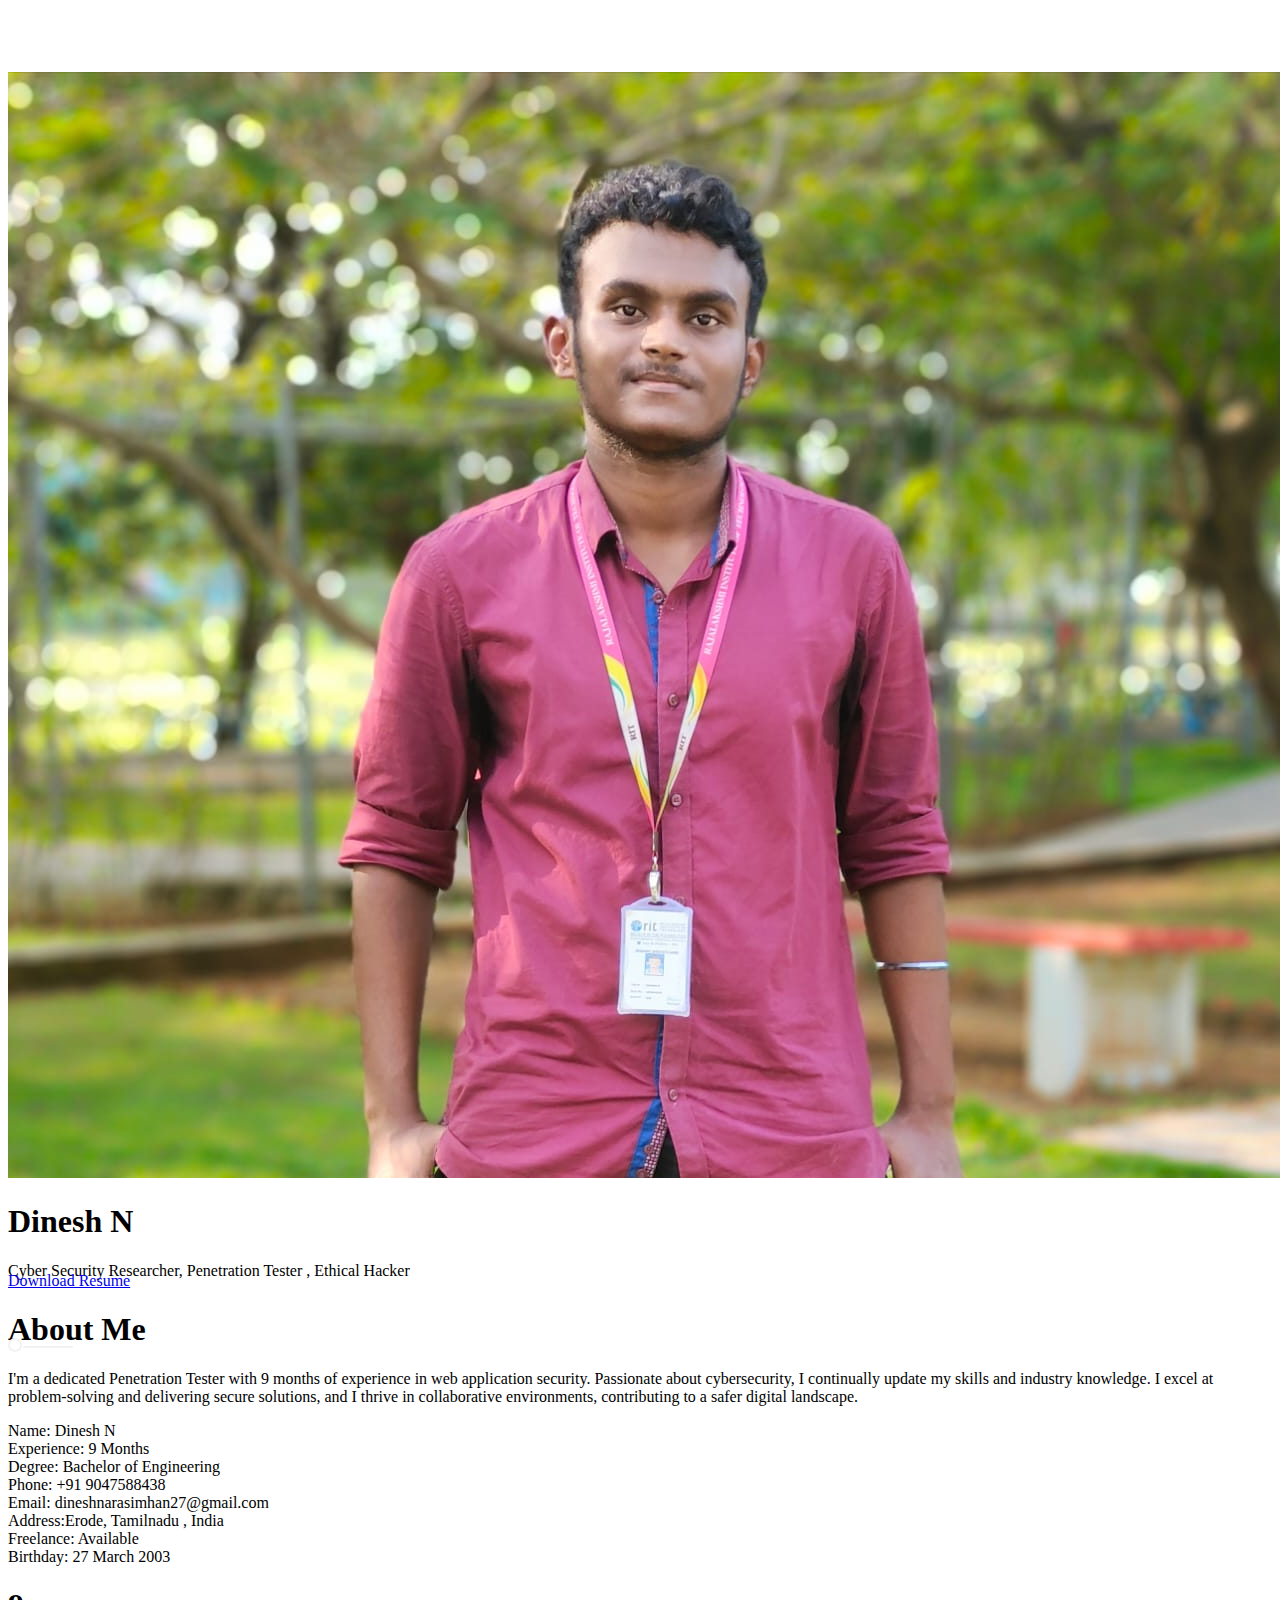
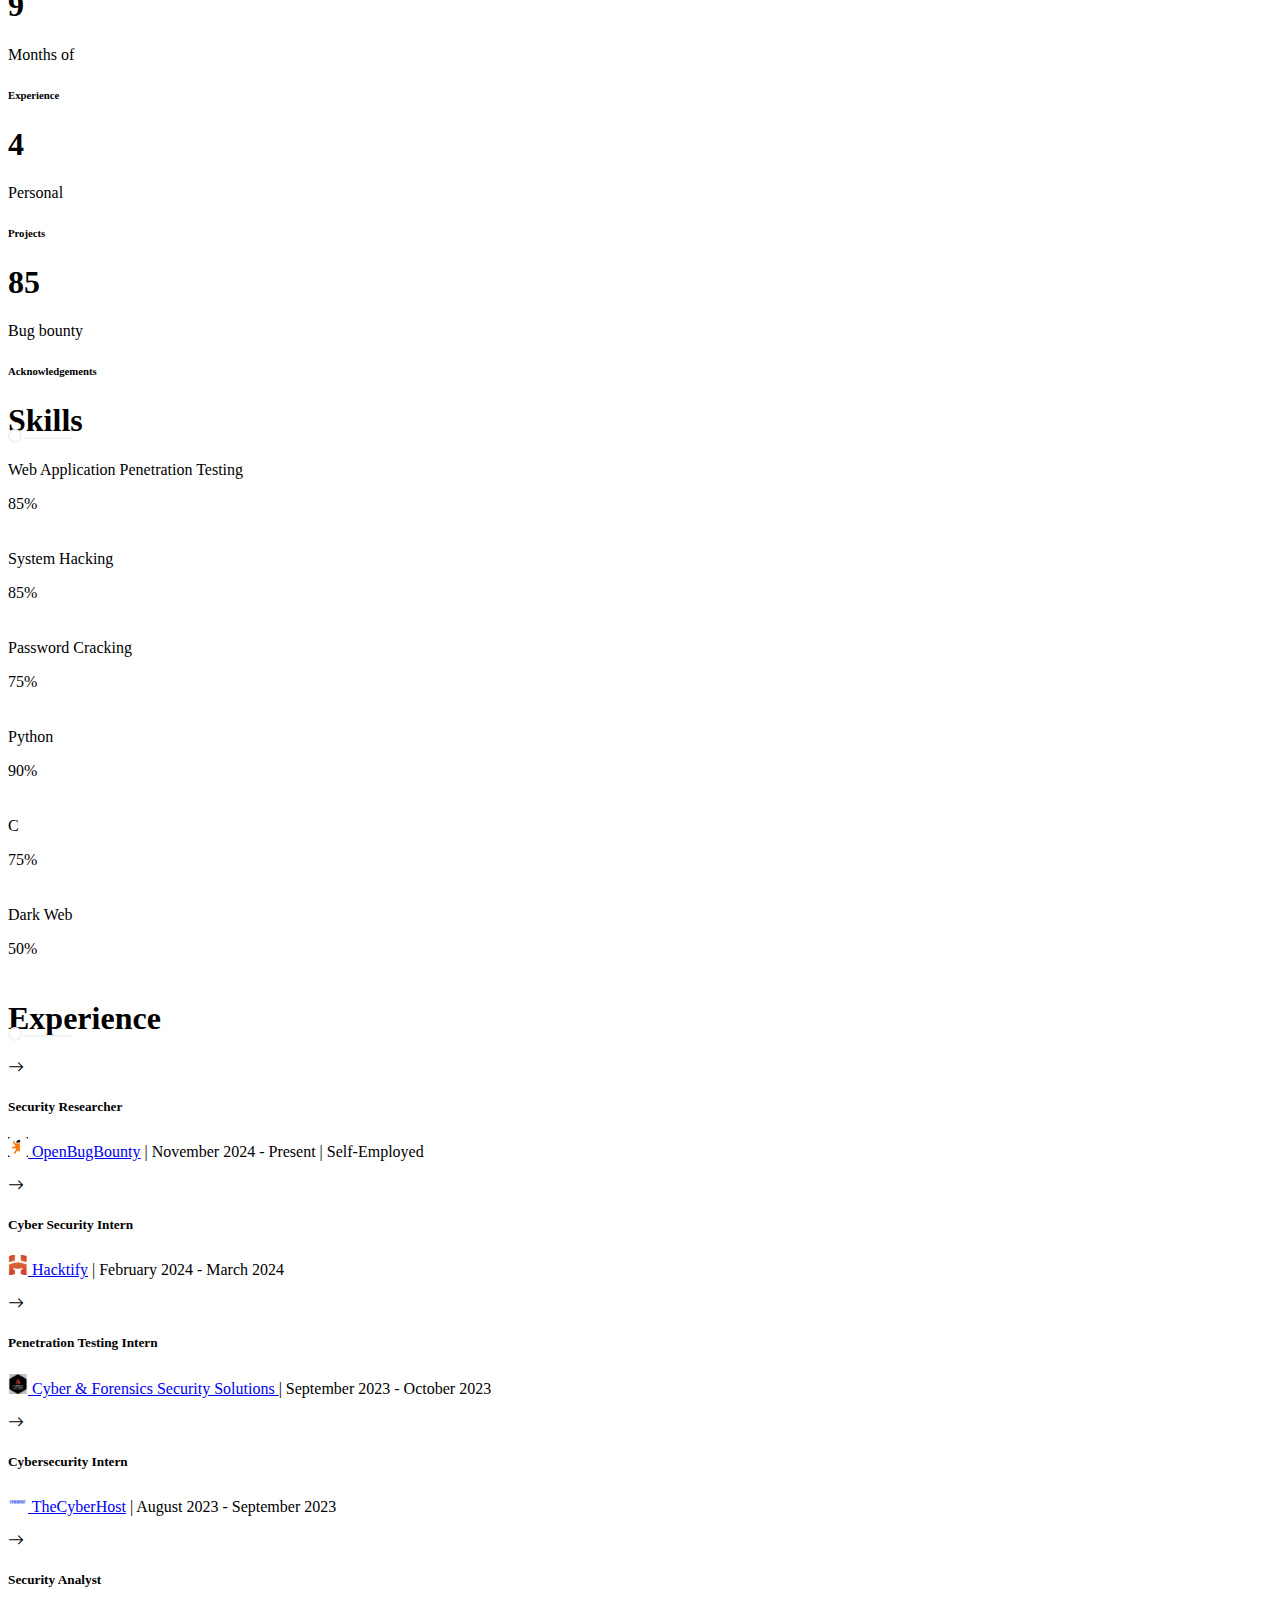
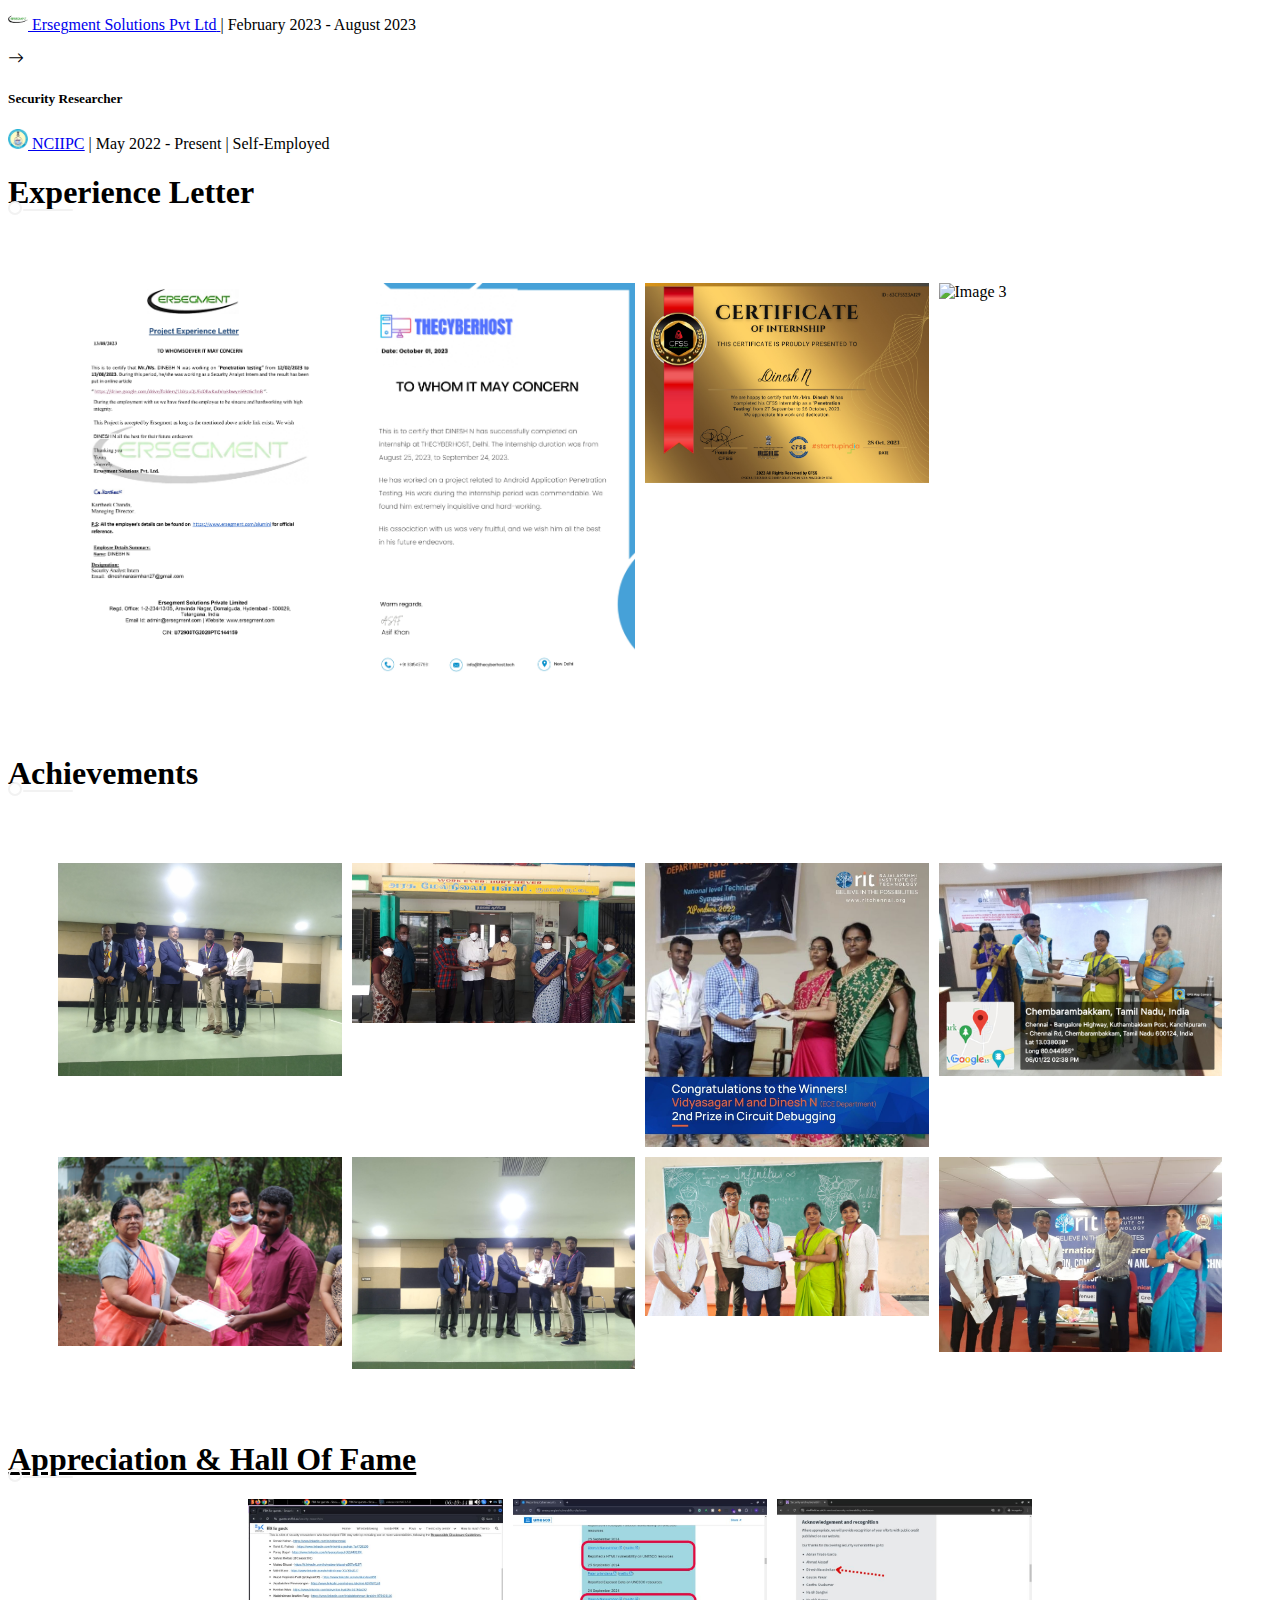
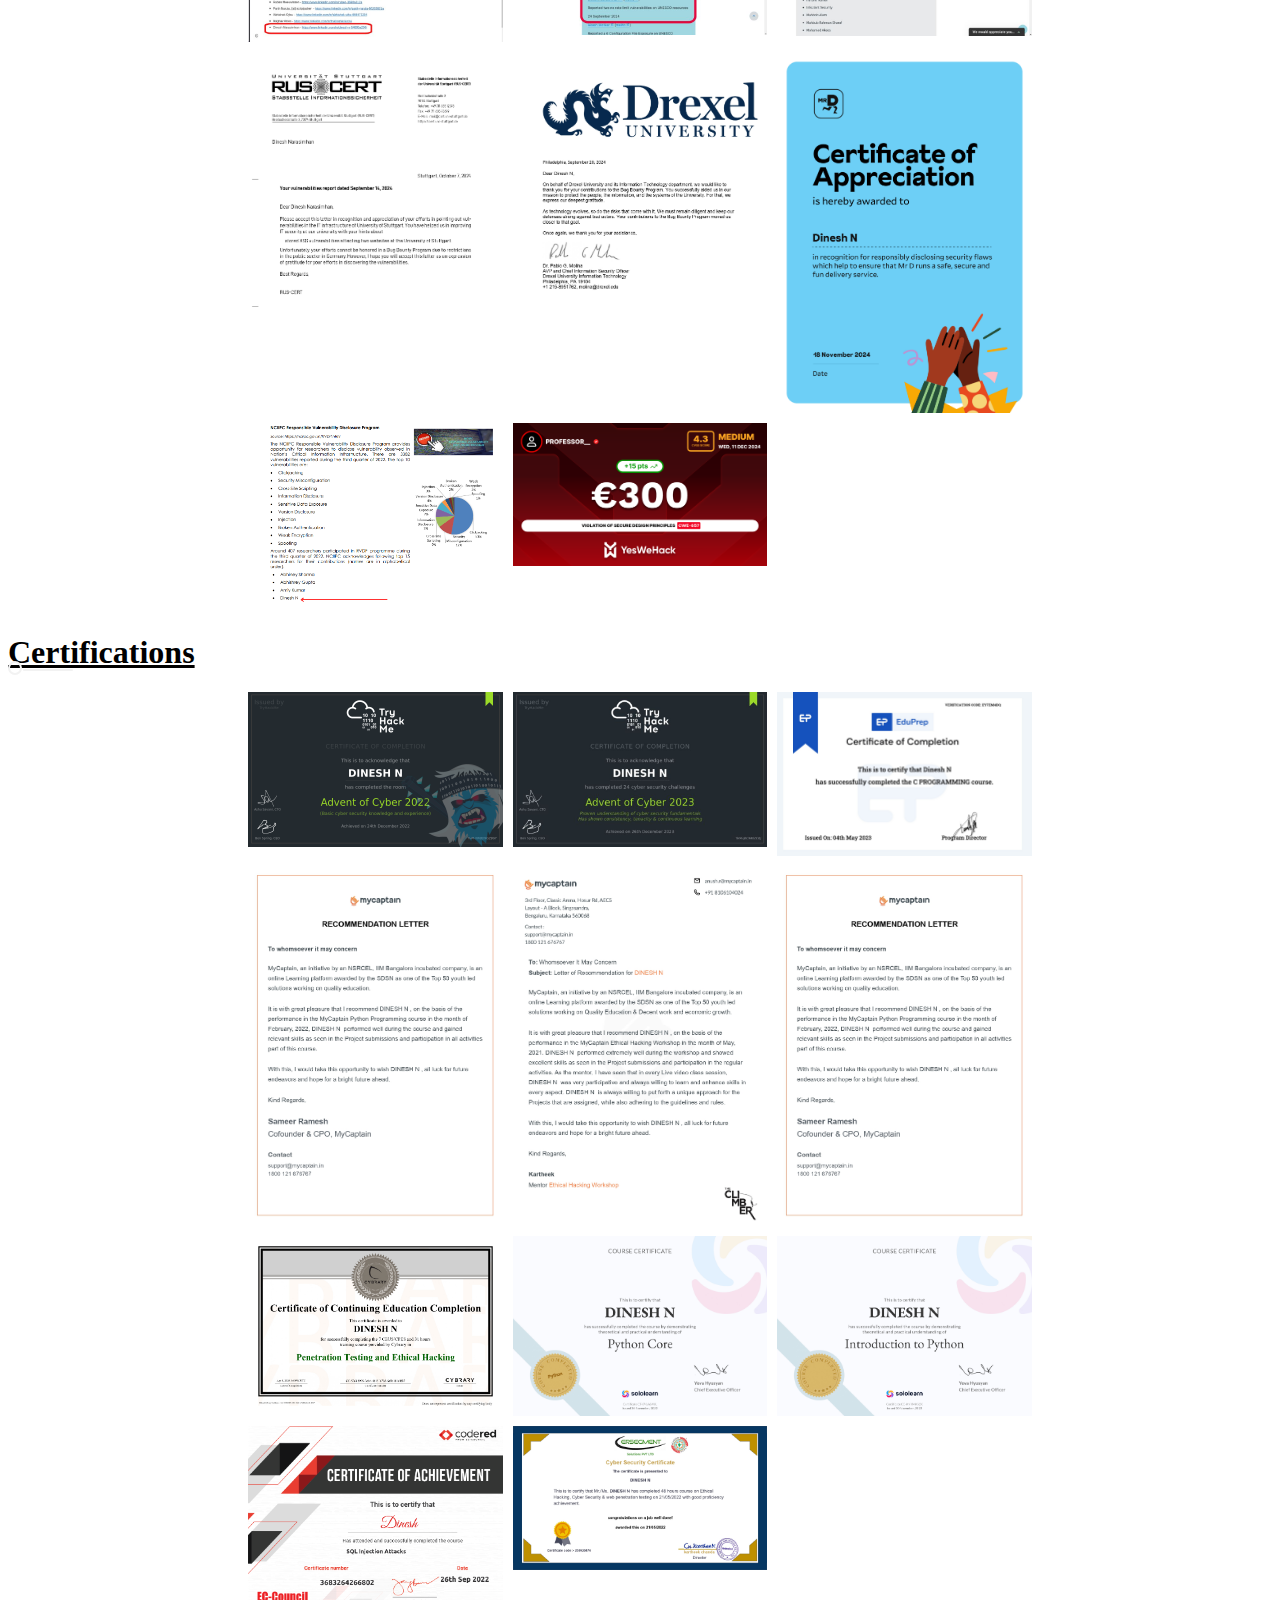
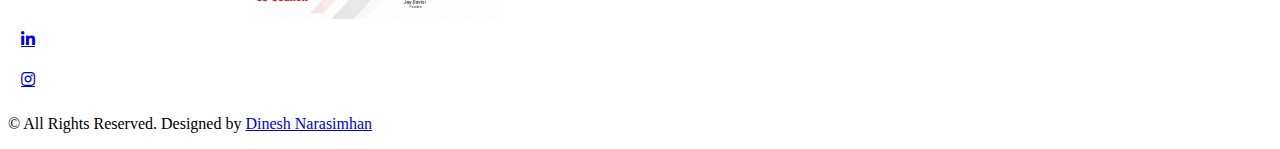
==== commit b598f888: "Update index.html" ====
--- a/index.html
+++ b/index.html
@@ -257,12 +257,15 @@
                 <h1 class="title pb-3 mb-5">Achievements</h1>
                 <div >
                     <div class="image-grid">
+                        <img src="img/A_1.jpg" alt="Image 1" class="grid-image">
+                        <img src="img/A_2.jpg" alt="Image 1" class="grid-image">
                         <img src="img/Acheive-1.jpg" alt="Image 1" class="grid-image">
                         <img src="img/Achieve-2.jpeg" alt="Image 2" class="grid-image2">
                         <img src="img/Achieve-3.jpeg" alt="Image 3" class="grid-image">
                         <img src="img/Achieve-5.jpeg" alt="Image 4" class="grid-image">
                         <img src="img/Achieve-6.jpeg" alt="Image 4" class="grid-image">
                         <img src="img/Achieve-7.jpeg" alt="Image 4" class="grid-image">
+                        
                     </div>
                     <script src="script.js"></script>
 
@@ -287,6 +290,7 @@
                                 <img src="img/drexel_HOF.jpg" class="grid-image2">
                                 <img src="img/mrd_HOF.jpg" class="grid-image2">
                                 <img src="img/A-1.png" class="grid-image3">
+                                <img src="img/yeswehack_reward.png" class="grid-image3">
 
 
                                                       
@@ -305,17 +309,17 @@
 
                             <h1 class="title pb-3 mb-5"><ins>Certifications</ins></h1>
                             <div class="image-grid3">
-                                <img  src="img/Advent of cyber Certificate.png" class="grid-image">
-                                <img src="img/advent-2023.jpeg" class="grid-image">
-                                <img  src="img/C programming Eduprep.png" class="grid-image">
-                                <img src="img/python-1.jpg" class="grid-image">
-                                <img src="img/hacking-2.jpg" class="grid-image">
-                                <img src="img/python-1.jpg" class="grid-image">
-                                <img src="img/cybrary.jpg" class="grid-image">
-                                <img src="img/python_solo_1.jpg" class="grid-image">
-                                <img src="img/python_solo_2.jpg" class="grid-image">
-                                <img  src="img/codered_sql.png" class="grid-image">
-                                <img  src="img/ersegment.jpg" class="grid-image">
+                                <img  src="img/Advent of cyber Certificate.png" class="grid-image2">
+                                <img src="img/advent-2023.jpeg" class="grid-image2">
+                                <img  src="img/C programming Eduprep.png" class="grid-image2">
+                                <img src="img/python-1.jpg" class="grid-image2">
+                                <img src="img/hacking-2.jpg" class="grid-image2">
+                                <img src="img/python-1.jpg" class="grid-image2">
+                                <img src="img/cybrary.jpg" class="grid-image3">
+                                <img src="img/python_solo_1.jpg" class="grid-image3">
+                                <img src="img/python_solo_2.jpg" class="grid-image3">
+                                <img  src="img/codered_sql.png" class="grid-image3">
+                                <img  src="img/ersegment.jpg" class="grid-image3">
    
 
 
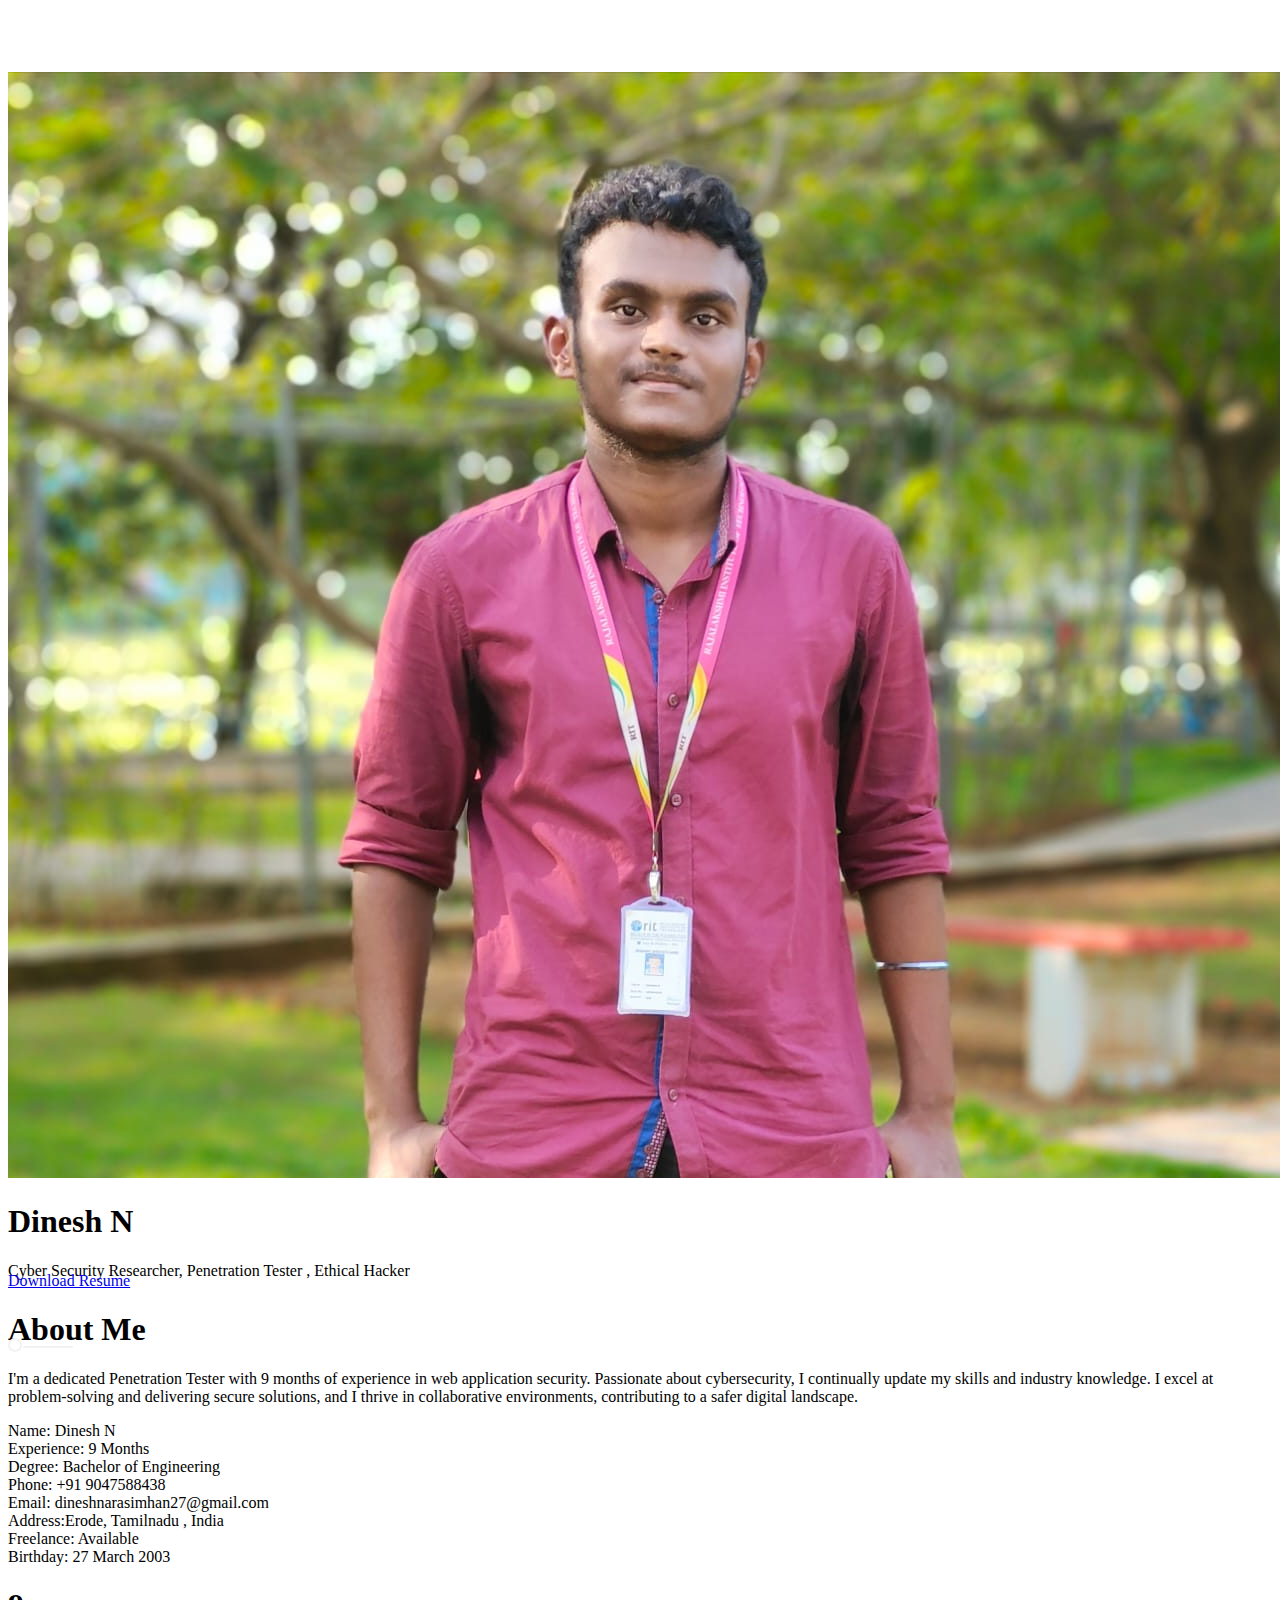
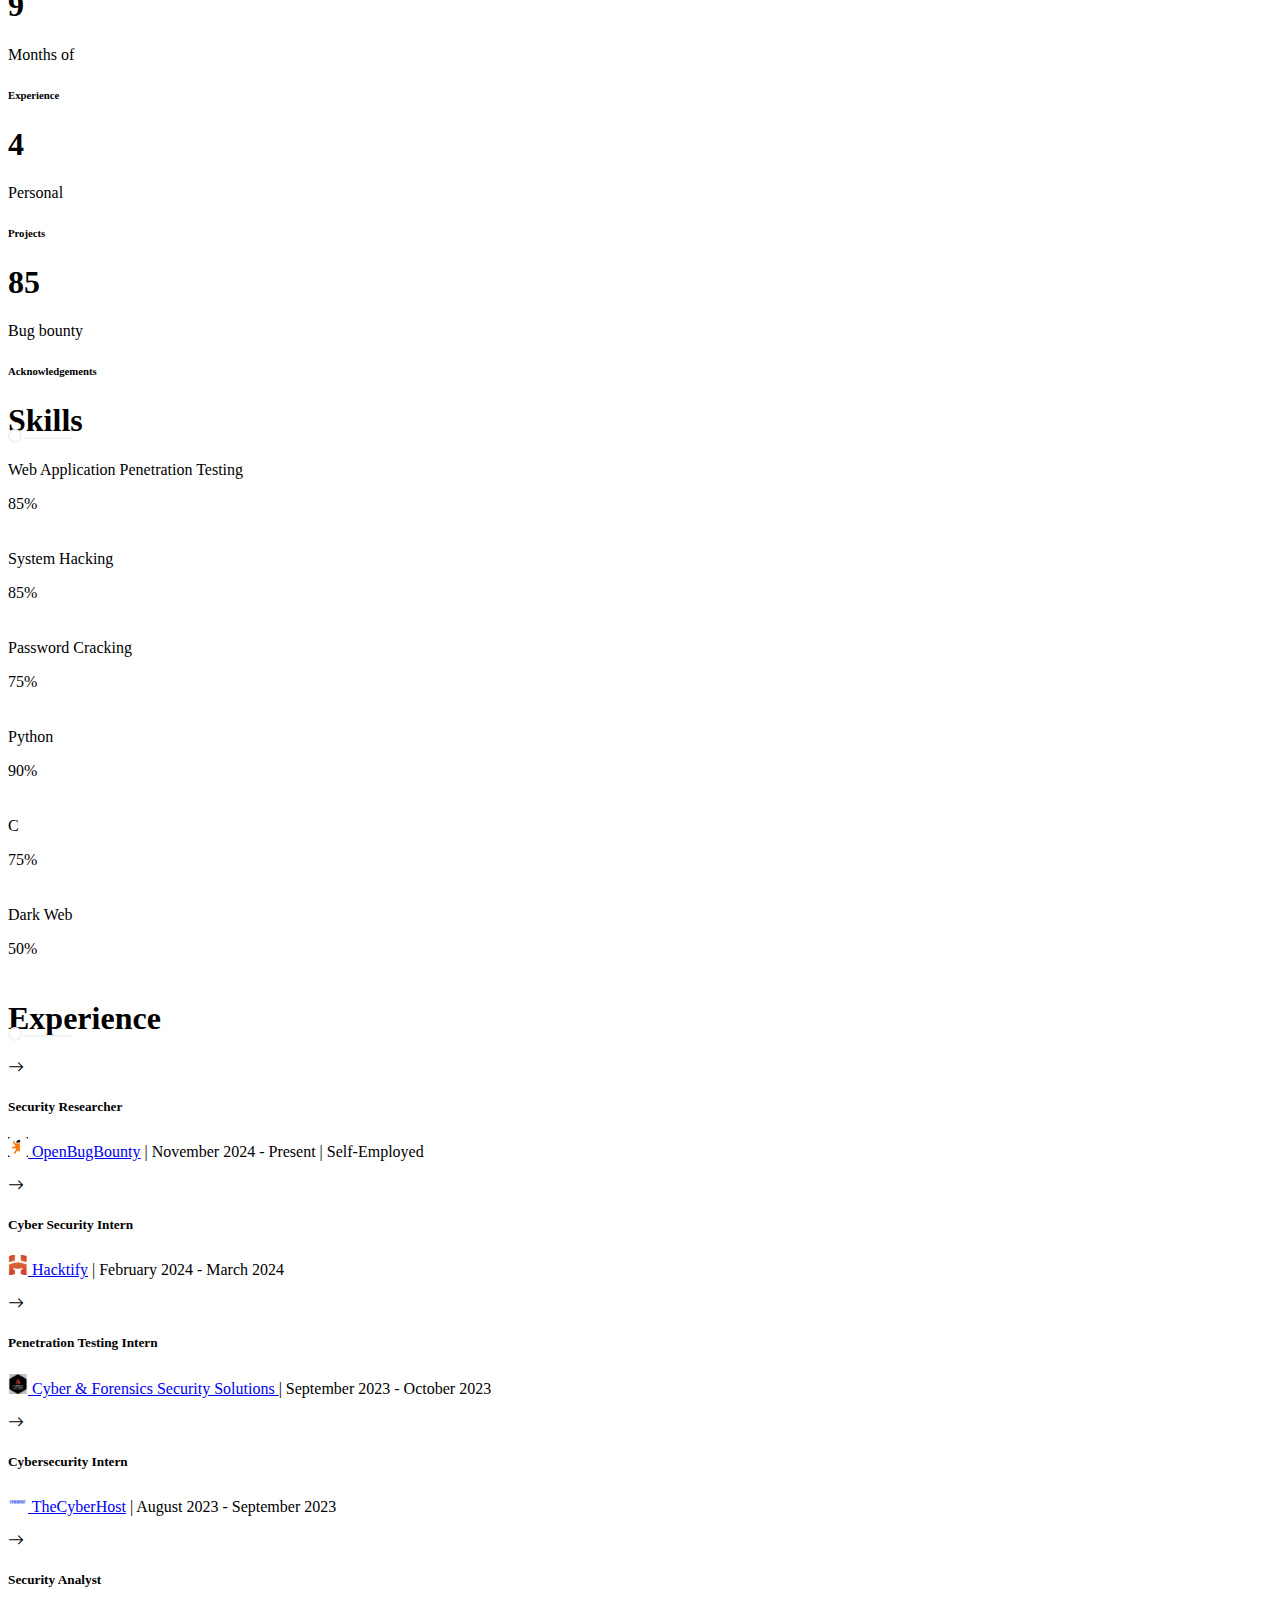
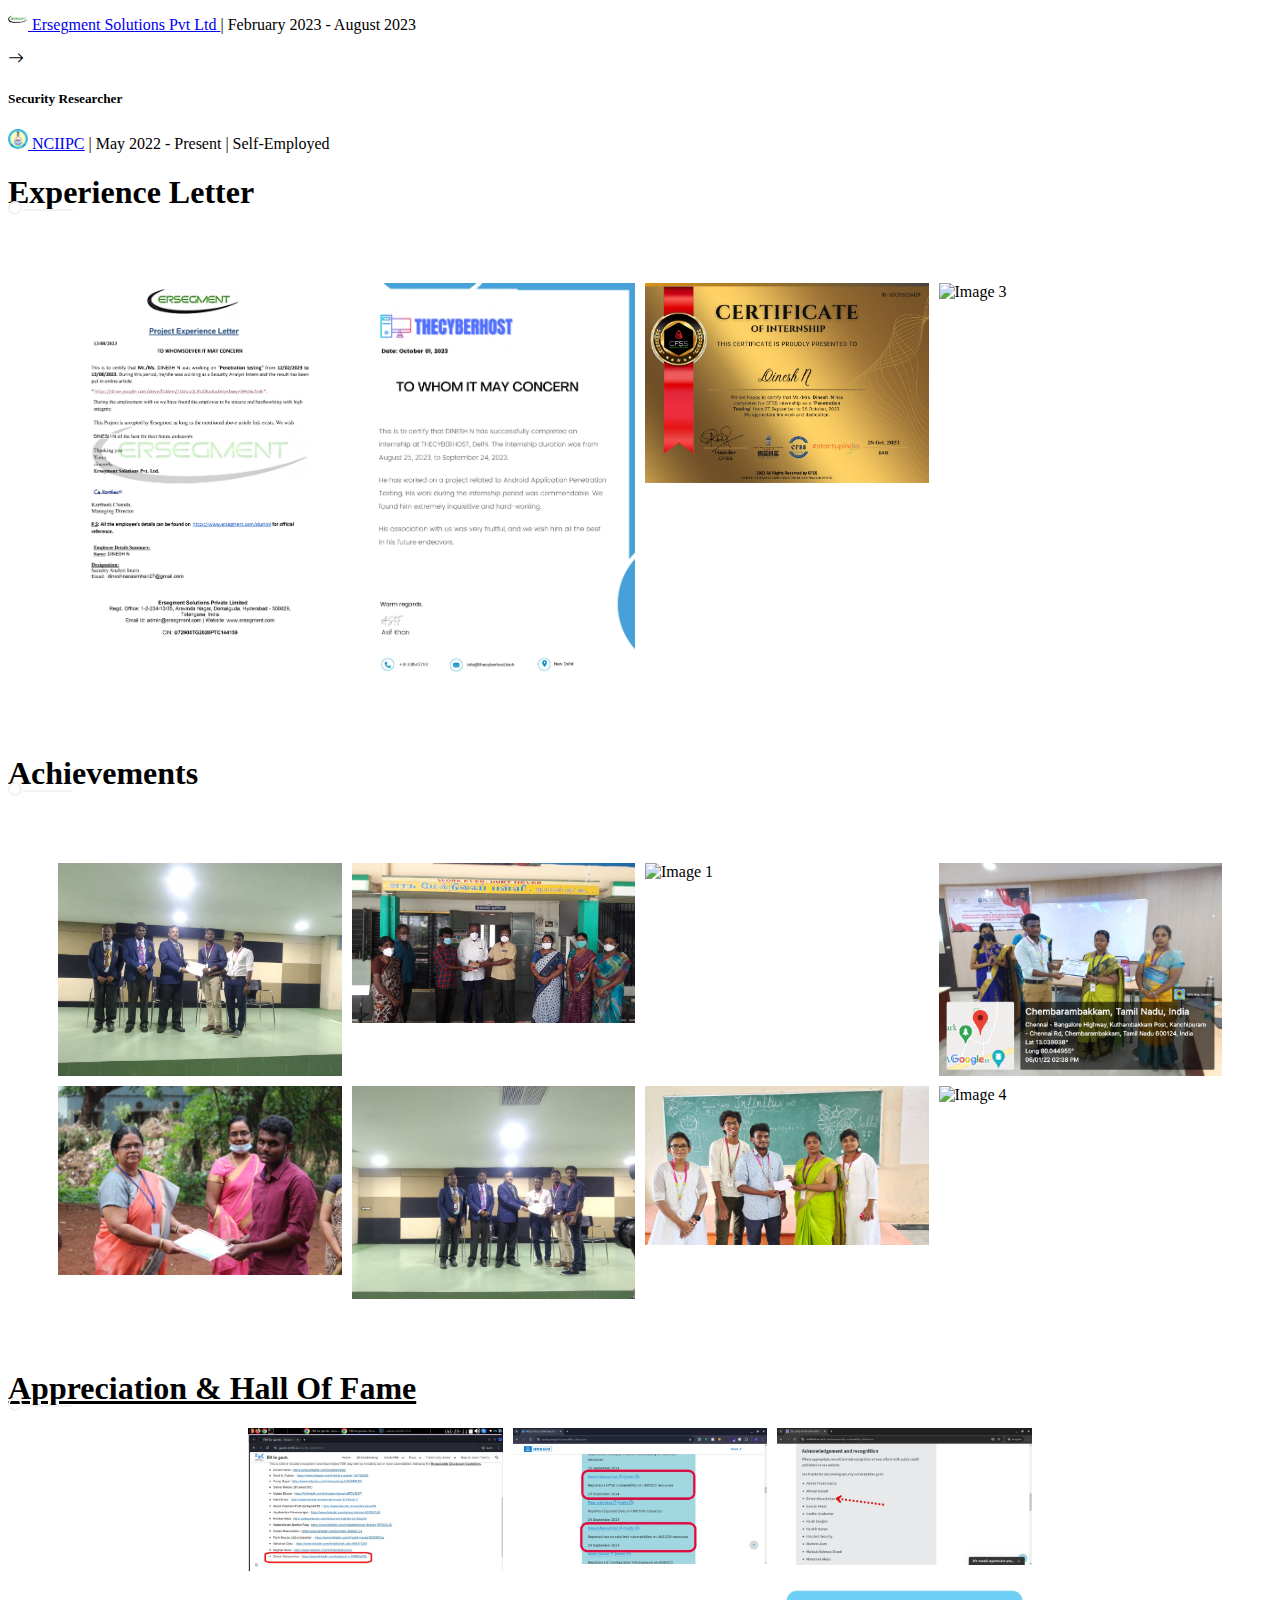
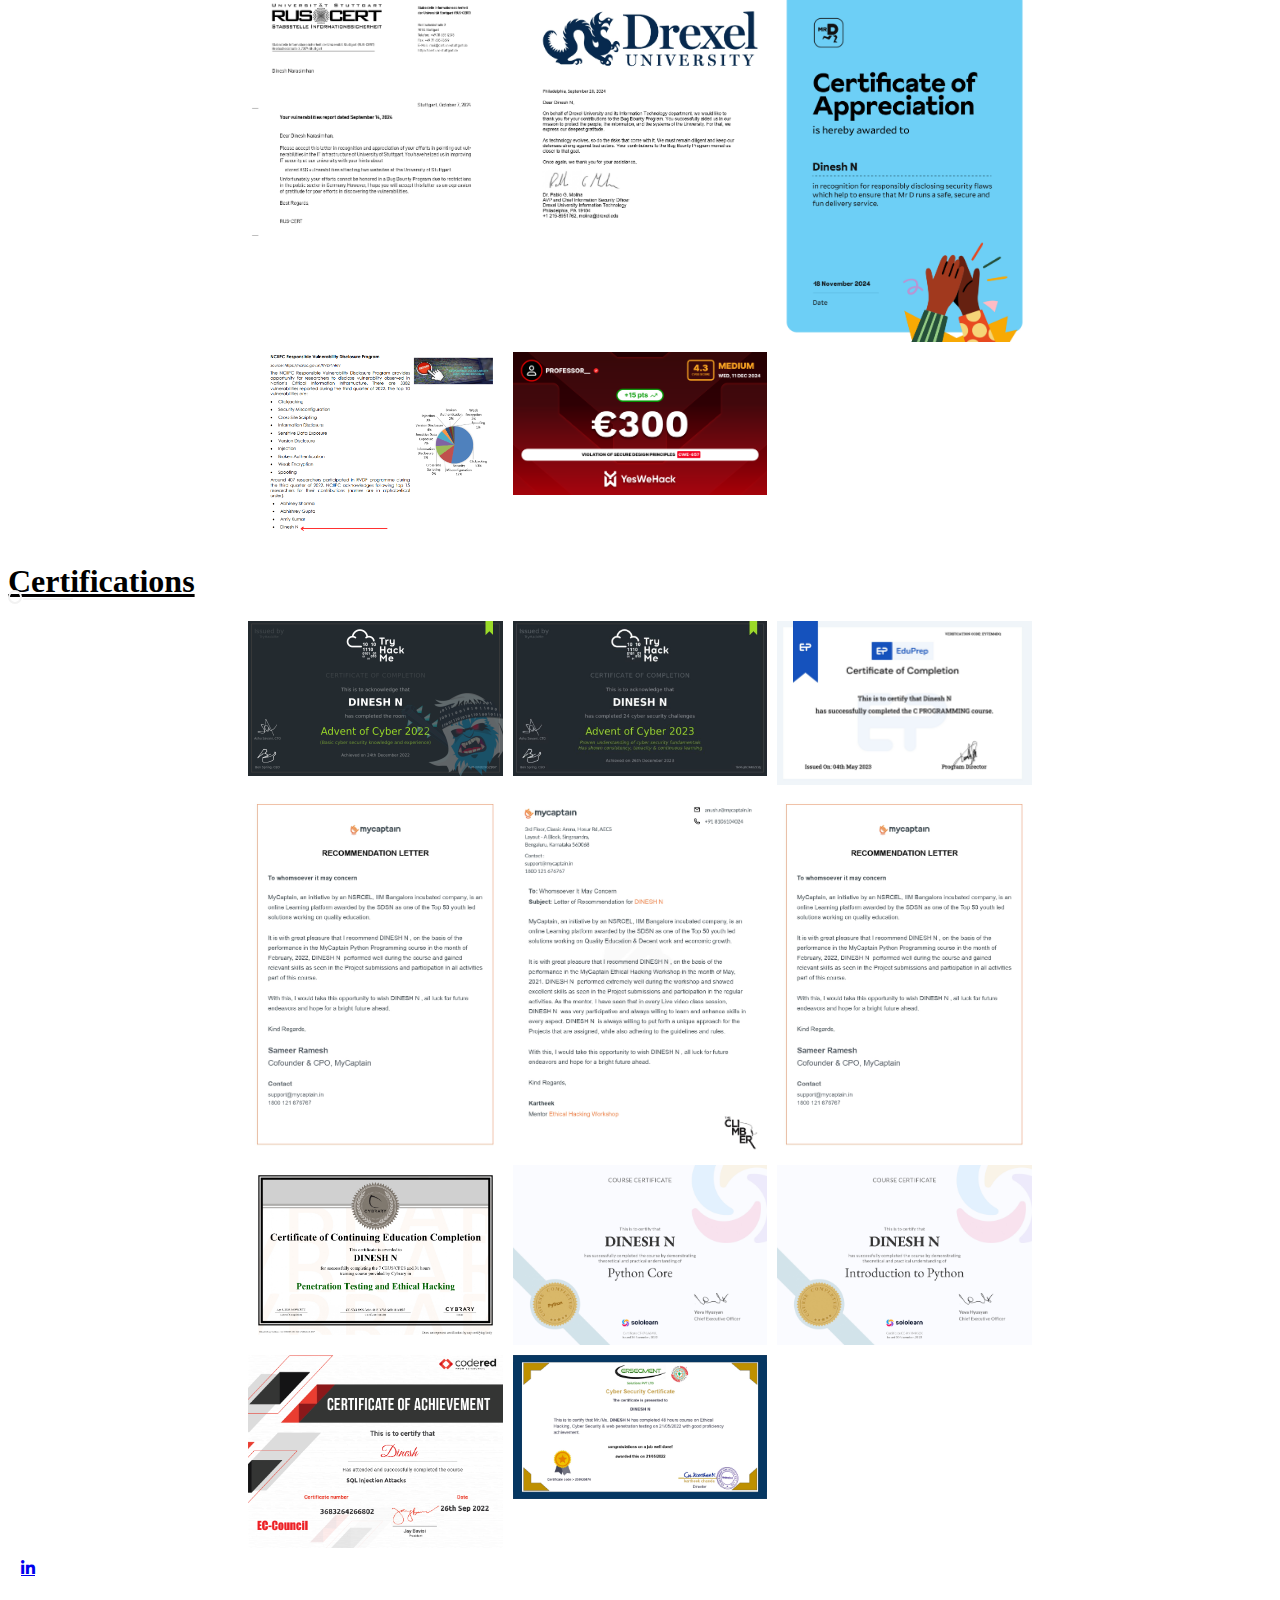
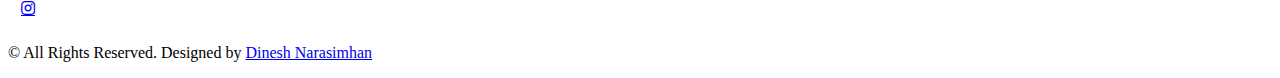
==== commit f4c91c9a: "Update index.html" ====
--- a/index.html
+++ b/index.html
@@ -259,12 +259,12 @@
                     <div class="image-grid">
                         <img src="img/A_1.jpg" alt="Image 1" class="grid-image">
                         <img src="img/A_2.jpg" alt="Image 1" class="grid-image">
-                        <img src="img/Acheive-1.jpg" alt="Image 1" class="grid-image">
+                        <img src="img/Acheive-7.jpeg" alt="Image 1" class="grid-image">
                         <img src="img/Achieve-2.jpeg" alt="Image 2" class="grid-image2">
                         <img src="img/Achieve-3.jpeg" alt="Image 3" class="grid-image">
                         <img src="img/Achieve-5.jpeg" alt="Image 4" class="grid-image">
                         <img src="img/Achieve-6.jpeg" alt="Image 4" class="grid-image">
-                        <img src="img/Achieve-7.jpeg" alt="Image 4" class="grid-image">
+                        <img src="img/Achieve-1.jpg" alt="Image 4" class="grid-image">
                         
                     </div>
                     <script src="script.js"></script>
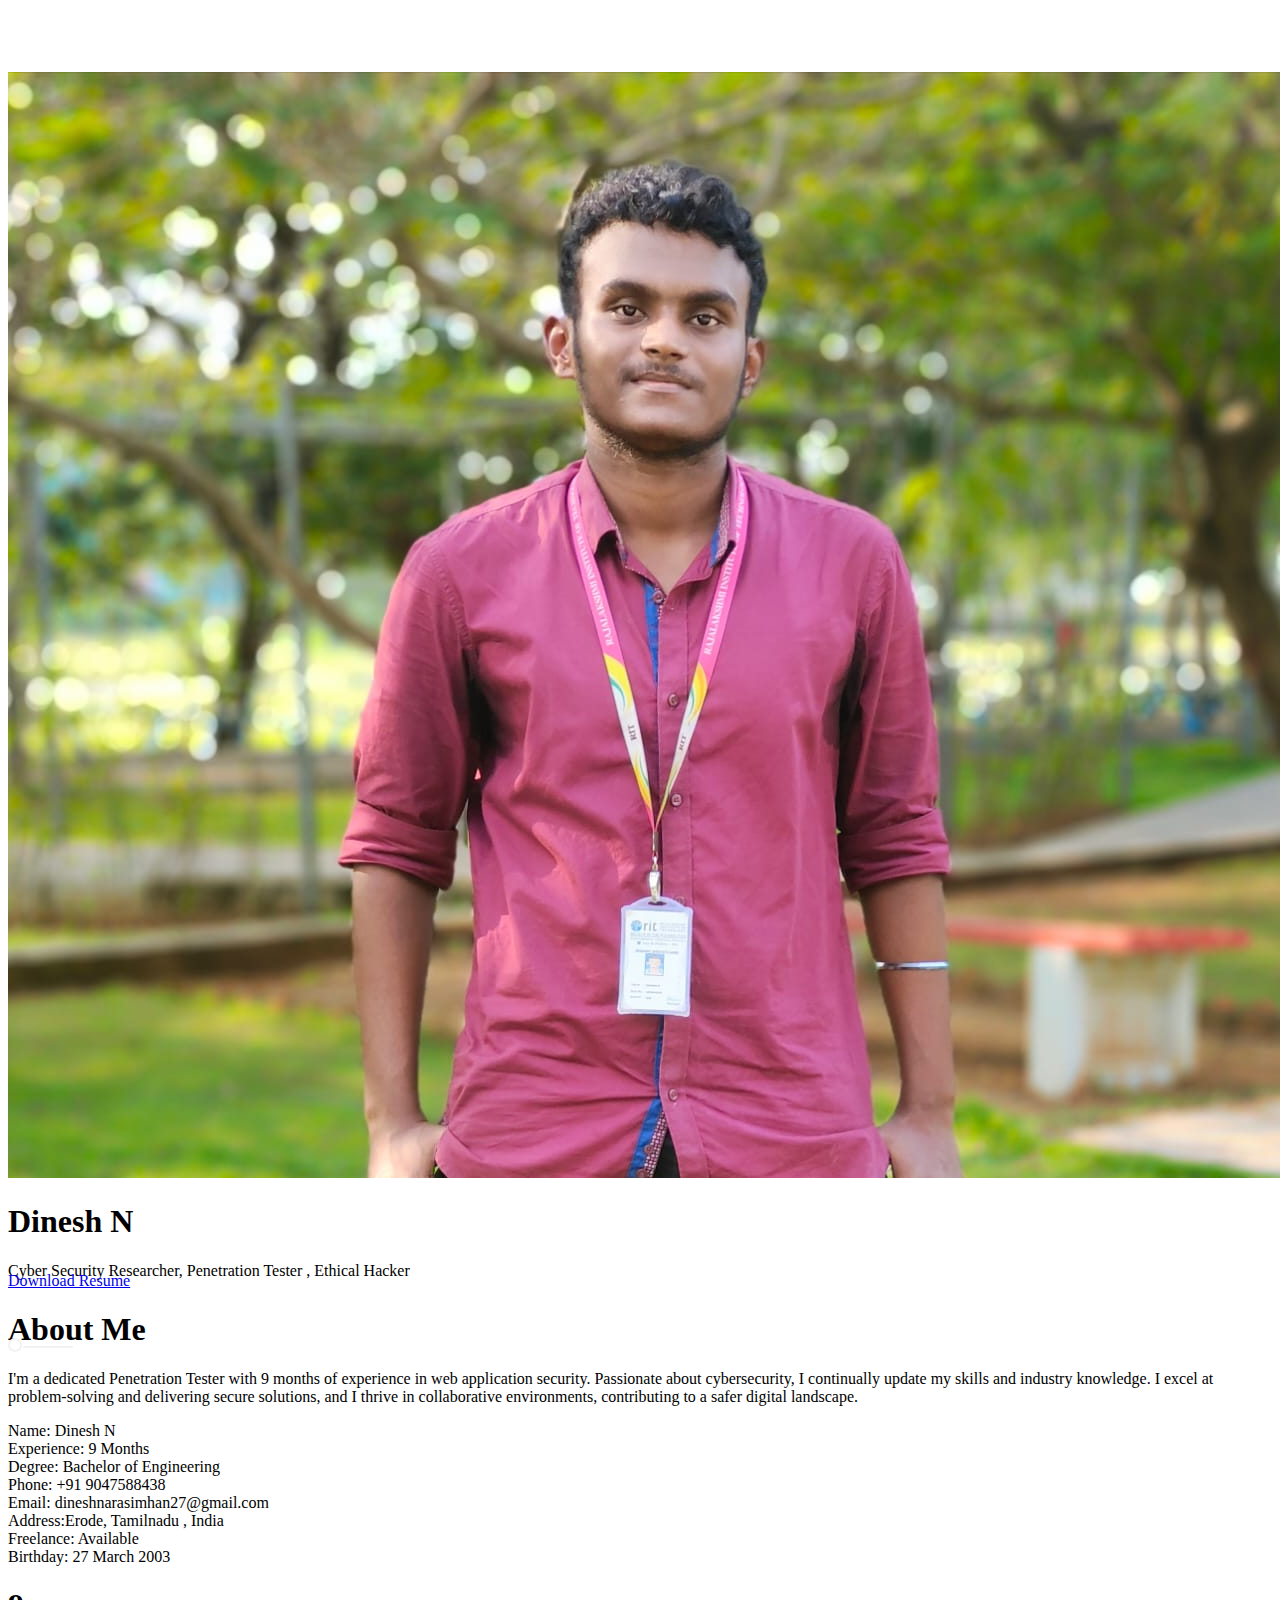
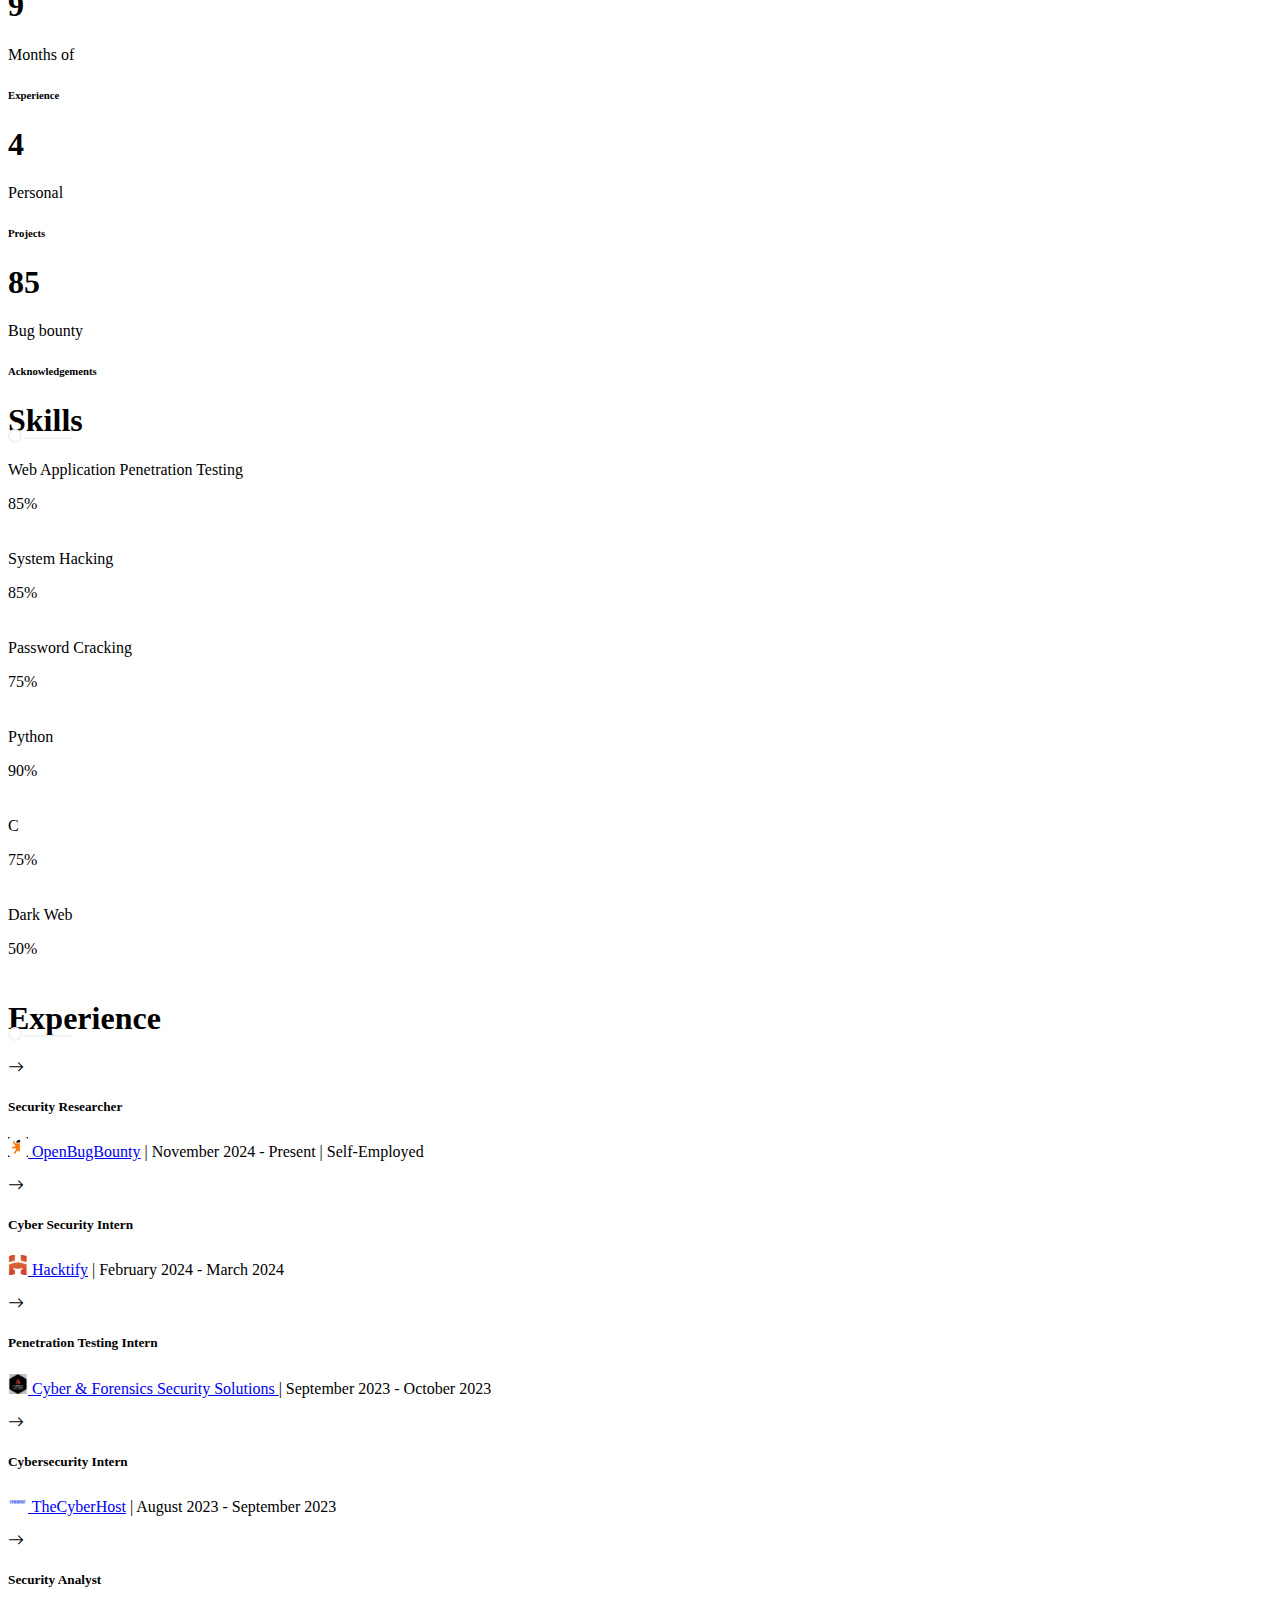
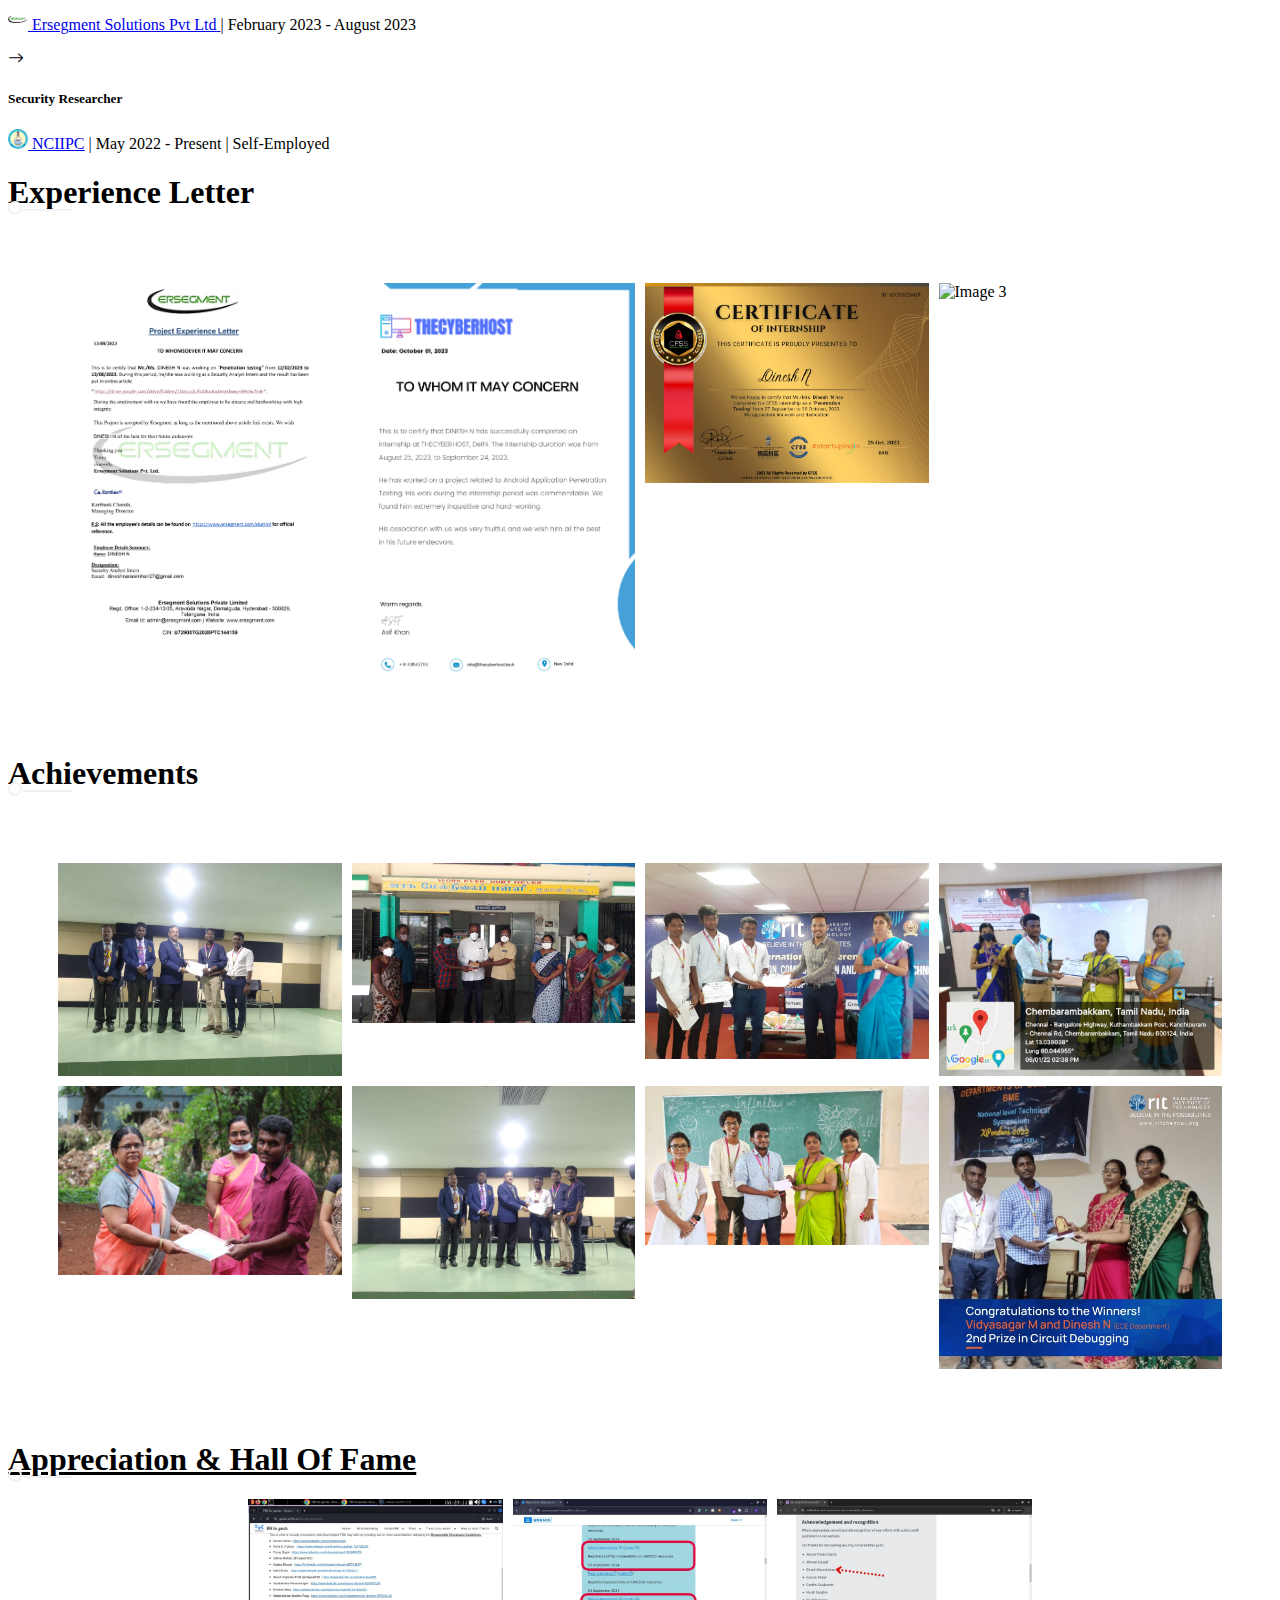
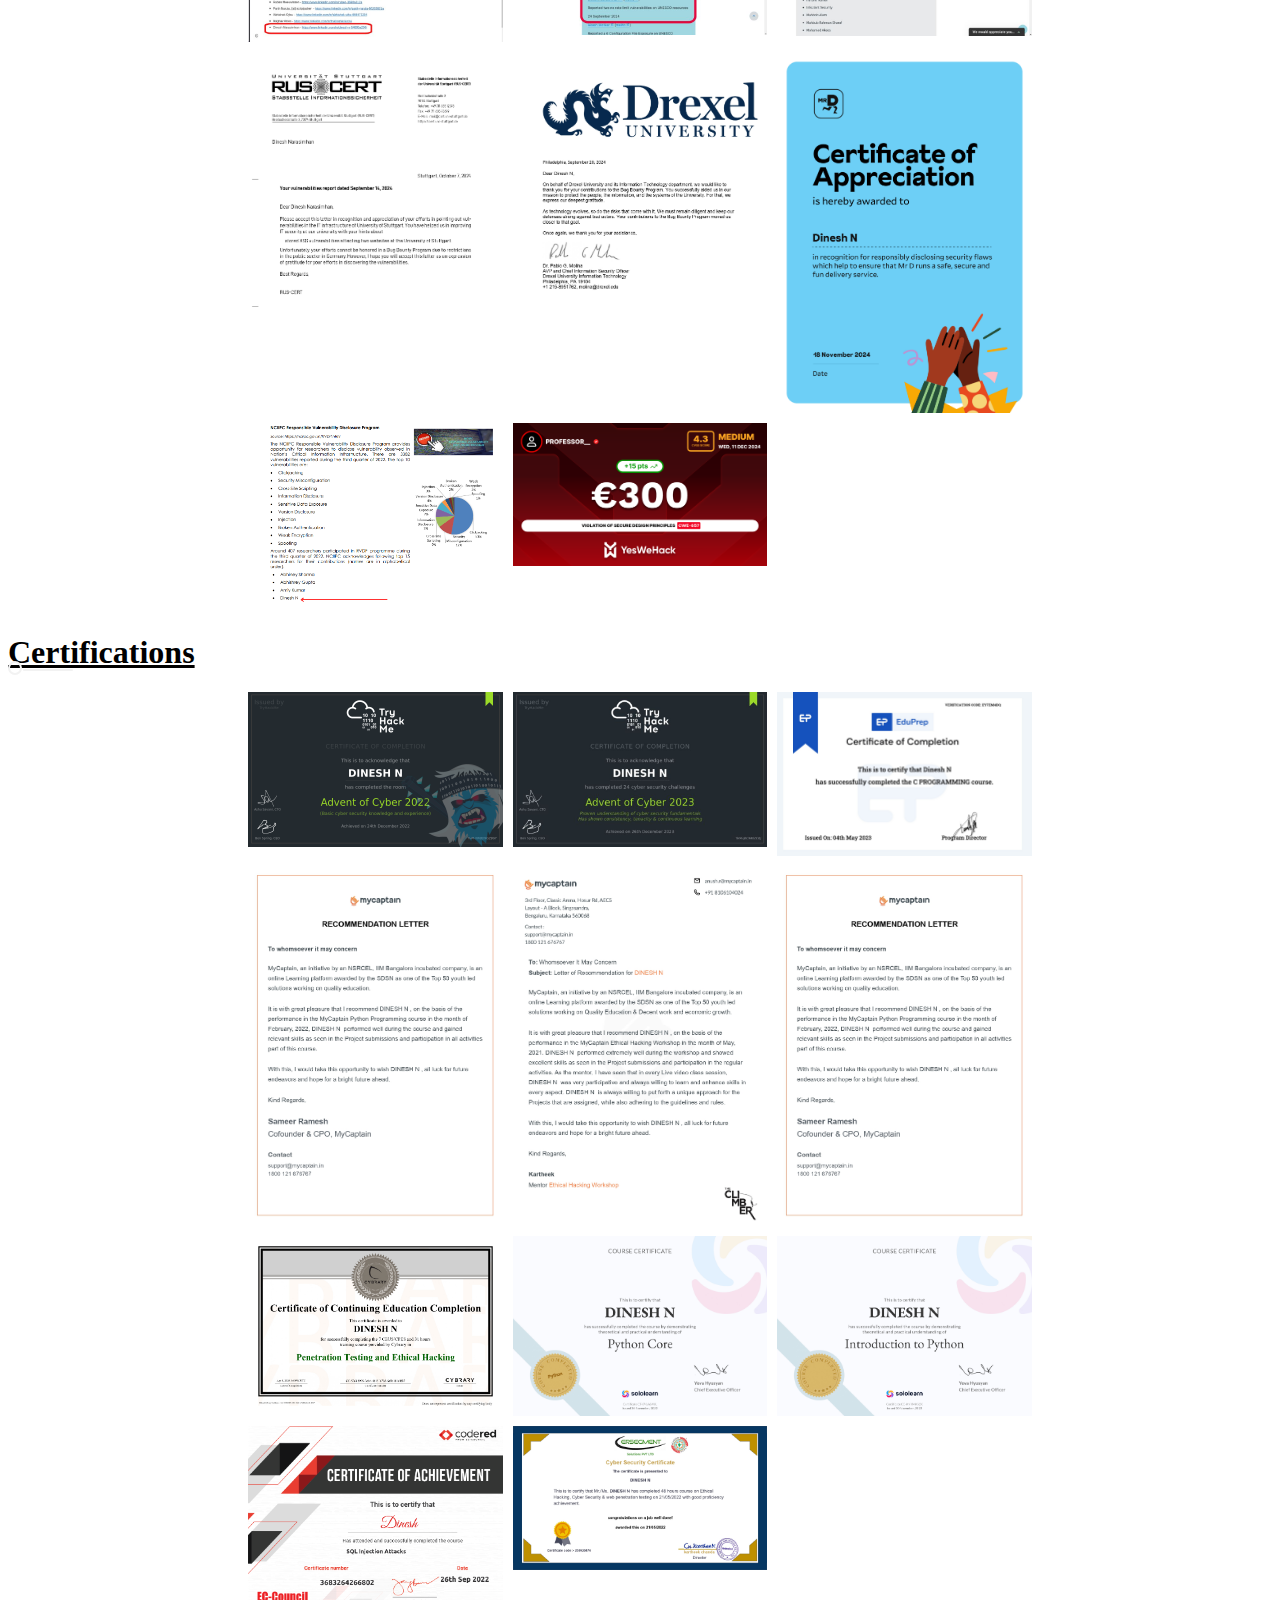
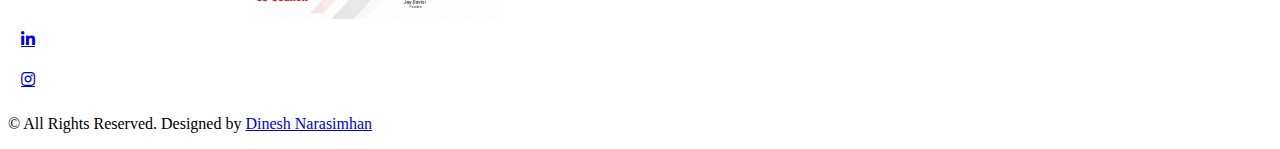
==== commit 846740a5: "Update index.html" ====
--- a/index.html
+++ b/index.html
@@ -259,12 +259,12 @@
                     <div class="image-grid">
                         <img src="img/A_1.jpg" alt="Image 1" class="grid-image">
                         <img src="img/A_2.jpg" alt="Image 1" class="grid-image">
-                        <img src="img/Acheive-7.jpeg" alt="Image 1" class="grid-image">
+                        <img src="img/Achieve-7.jpeg" alt="Image 1" class="grid-image">
                         <img src="img/Achieve-2.jpeg" alt="Image 2" class="grid-image2">
                         <img src="img/Achieve-3.jpeg" alt="Image 3" class="grid-image">
                         <img src="img/Achieve-5.jpeg" alt="Image 4" class="grid-image">
                         <img src="img/Achieve-6.jpeg" alt="Image 4" class="grid-image">
-                        <img src="img/Achieve-1.jpg" alt="Image 4" class="grid-image">
+                        <img src="img/Acheive-1.jpg" alt="Image 4" class="grid-image">
                         
                     </div>
                     <script src="script.js"></script>
